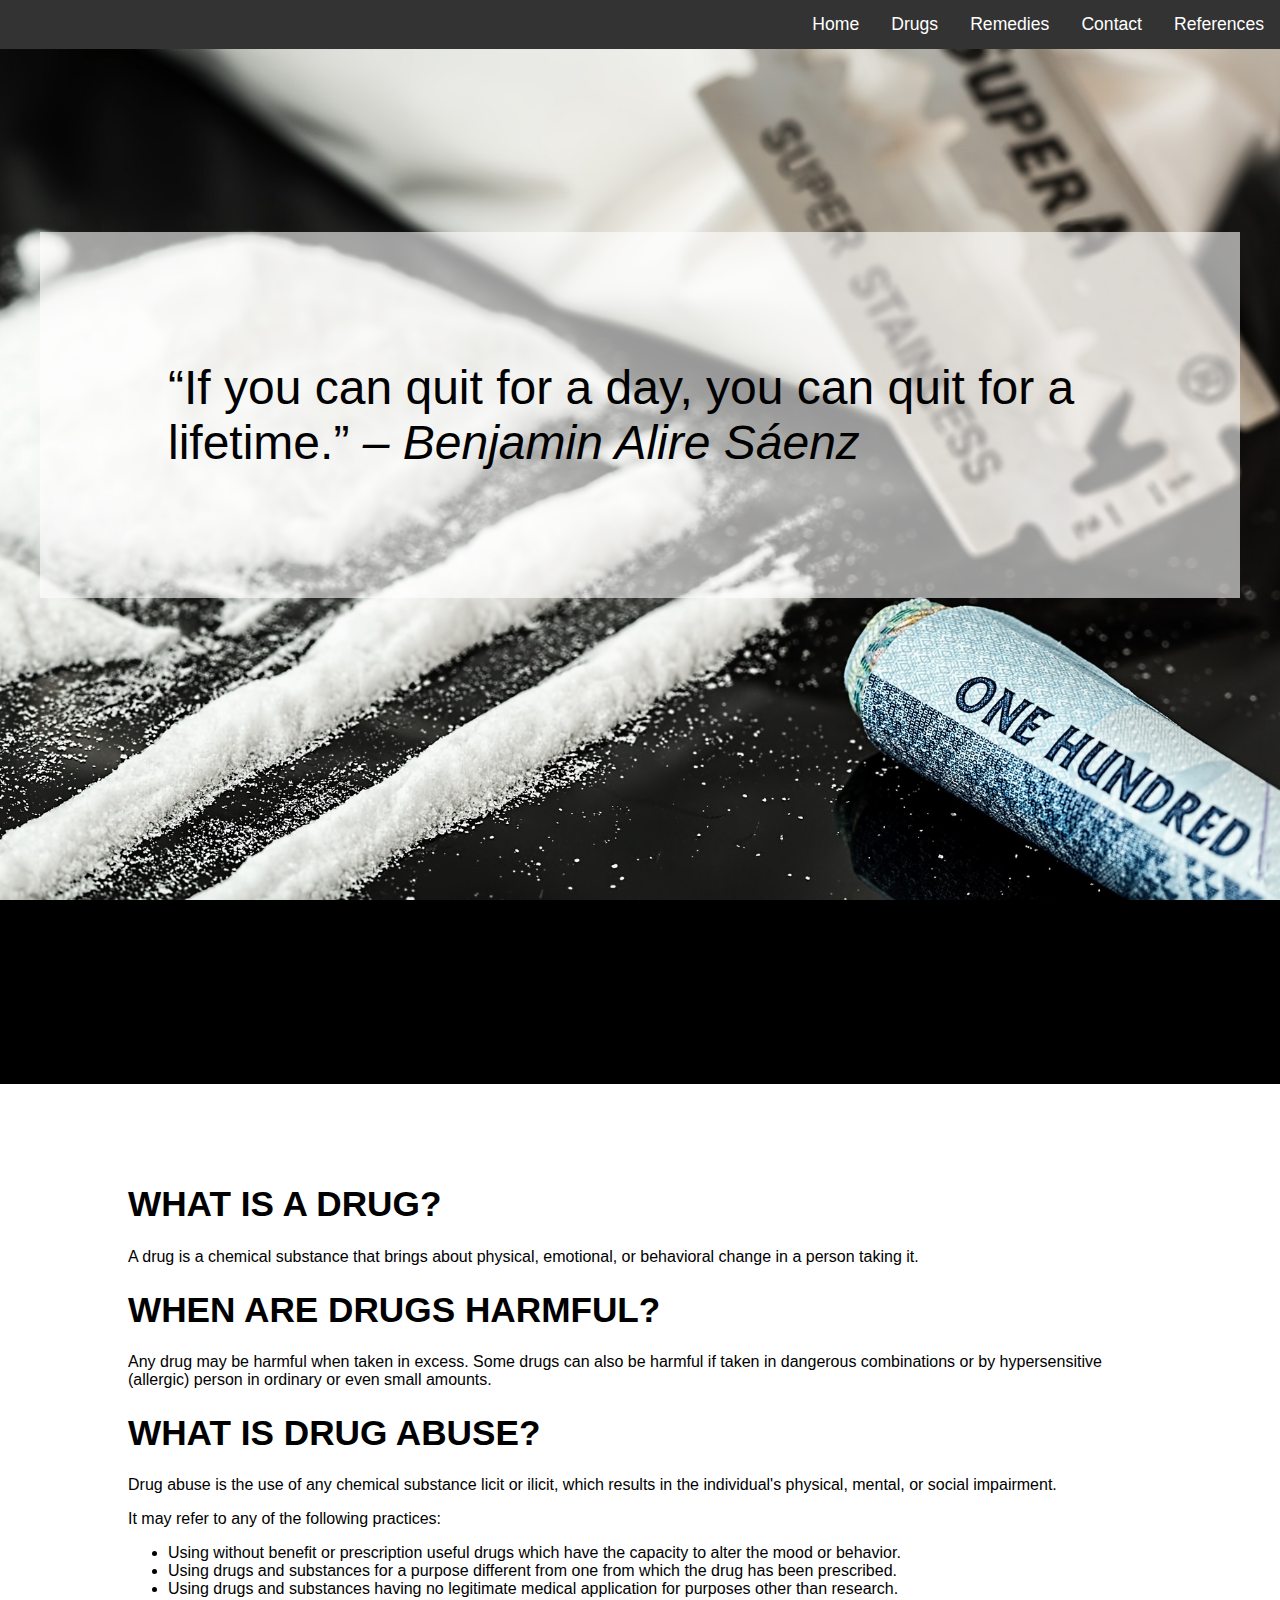
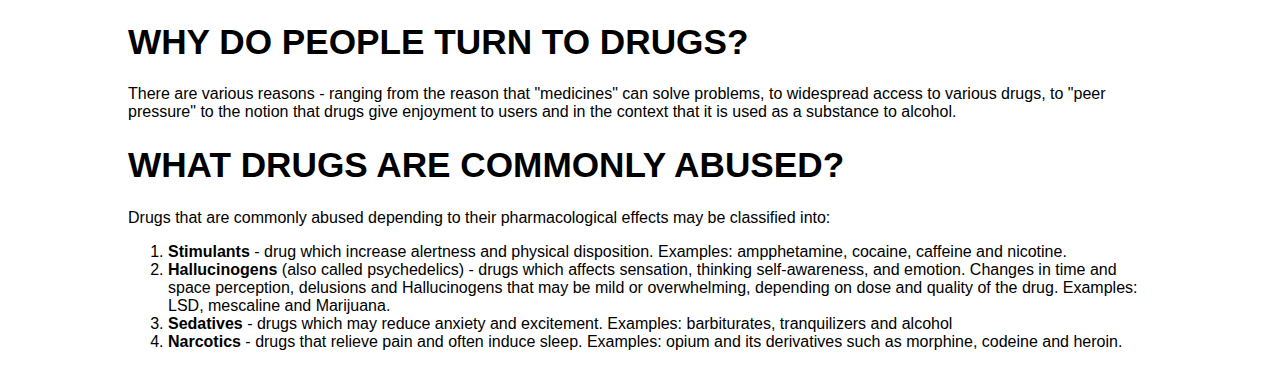
==== index.html @ 0ef7ac25 "Add initial empty files, Initial navigation, home contents" ====
<!DOCTYPE html>

<head>
    <title>Home</title>
    <link rel="stylesheet" href="styles/dwarf.css">
    <link rel="stylesheet" href="styles/general.css">
</head>

<body>
    <nav>
        <ul class="nav nav-right">
            <li><a href="references.html">References</a></li>
            <li><a href="contact.html">Contact</a></li>
            <li><a href="remedies.html">Remedies</a></li>
            <li class="dropdown">
                <a href="#" class="dropbtn">Drugs</a>
                <div class="dropdown-content">
                    <a href="drugs/tobacco.html">Tobacco</a>
                    <a href="drugs/alcohol.html">Alcohol</a>
                    <a href="drugs/heroin.html">Heroin</a>
                    <a href="drugs/marijuana.html">Marijuana</a>
                    <a href="drugs/methamphetamine.html">Methamphetamine</a>                    
                </div>
            </li>
            <li><a href="index.html">Home</a></li>
        </ul>
    </nav>
    <div class="">
        <div id="jumbotron">
            <blockquote>
                “If you can quit for a day, you can quit for a lifetime.”
                <cite>– Benjamin Alire Sáenz</cite>
            </blockquote>
        </div>
    </div>
    <div class="container">
        <div class="row">
        <h1>WHAT IS A DRUG?</h1>
        <p>A drug is a chemical substance that brings about physical, emotional, or
             behavioral change in a person taking it.</p>
        <h1>WHEN ARE DRUGS HARMFUL?</h1>
        <p>Any drug may be harmful when taken in excess. Some drugs can also be harmful if taken 
            in dangerous combinations or by hypersensitive (allergic) person in ordinary or even small amounts.
        </p>
        <h1>WHAT IS DRUG ABUSE?</h1>
        <p>Drug abuse is the use of any chemical substance licit or ilicit, which results in the individual's 
            physical, mental, or social impairment.
        </p>
        <p>It may refer to any of the following practices: </p>
        <ul>
            <li>Using without benefit or prescription useful drugs which have the capacity to alter the mood
                 or behavior.
            </li>
            <li>Using drugs and substances for a purpose different from one from which the drug has been 
                prescribed.
            </li>
            <li>Using drugs and substances having no legitimate medical application for purposes other than 
                research.
            </li>
        </ul>
        <h1>WHY DO PEOPLE TURN TO DRUGS?</h1>
        <p>There are various reasons - ranging from the reason that "medicines" can solve problems, to 
            widespread access to various drugs, to "peer pressure" to the notion that drugs give enjoyment to users 
            and in the context that it is used as a substance to alcohol.
        </p>
        <h1>WHAT DRUGS ARE COMMONLY ABUSED?</h1>
        <p>Drugs that are commonly abused depending to their pharmacological effects may be classified into:</p>
        <ol>
            <li><strong>Stimulants</strong> - drug which increase alertness and physical disposition. Examples: 
            ampphetamine, cocaine, caffeine and nicotine.</li>
            <li><strong>Hallucinogens </strong> (also called psychedelics) - drugs which affects sensation, 
            thinking self-awareness, and emotion. Changes in time and space perception, delusions and Hallucinogens
             that may be mild or overwhelming, depending on dose and quality of the drug. Examples: LSD, mescaline
             and Marijuana.</li>
             <li><strong>Sedatives</strong> - drugs which may reduce anxiety and excitement. Examples: barbiturates, 
             tranquilizers and alcohol</li>
             <li><strong>Narcotics</strong> - drugs that relieve pain and often induce sleep. Examples: opium and 
             its derivatives such as morphine, codeine and heroin.</li>
        </ol>
    </div>
    </div>
    <footer></footer>
</body>
---- styles/dwarf.css ----
/********************************************/
    /************** NORMALIZE *******************/
    /********************************************/
    
    body {
        margin: 0;
    }
    /********************************************/
    /******************* Grid *******************/
    /********************************************/
    
    .container {
        margin: 0 auto;
        width: 80%;
        max-width: 1200px;
        margin-top: 6%;
    }
    /* Prevent columns outside */
    
    .row:before,
    .row:after {
        content: "";
        display: table;
        clear: both;
    }
    /* Columns */
    /* Column Gutters */
    /*-- setting border box on all elements inside the grid --*/
    
    .container * {
        box-sizing: border-box;
    }
    
    [class*='col-'] {
        float: left;
        min-height: 1px;
        width: 16.66%;
        padding: 10px;
    }
    
    .col-1 {
        width: 16.66%;
    }
    
    .col-2 {
        width: 33.33%;
    }
    
    .col-3 {
        width: 50%;
    }
    
    .col-4 {
        width: 66.66%;
    }
    
    .col-5 {
        width: 83.33%;
    }
    
    .col-6 {
        width: 100%;
    }
    
    .center-block {
        margin: 0 auto;
    }
    /********************************************/
    /************* Typography *******************/
    /********************************************/
    
    .page-header {
        font-size: 2em;
        border-bottom: solid 1px black;
        padding-bottom: 0.5em;
    }
    
    .text-center {
        text-align: center;
    }
    
    .text-left {
        text-align: left;
    }
    
    .text-right {
        text-align: right;
    }
    
    body {
        font-size: 16px;
        font-family: Arial, Helvetica, sans-serif;
    }
    
    h1 {
        font-size: 2.2em;
    }
    
    h2 {
        font-size: 1.8em;
    }
    
    h3 {
        font-size: 1.6em;
    }
    
    h4 {
        font-size: 1.4em;
    }
    
    h5 {
        font-size: 1.3em;
    }
    
    h6 {
        font-size: 1.1em;
    }
    
    a {
        transition: color .4s;
        color: #265C83;
    }
    
    a:link,
    a:visited {
        color: #265C83;
    }
    
    a:hover {
        color: #7FDBFF;
    }
    
    a:active {
        transition: color .3s;
        color: #007BE6;
    }
    /********************************************/
    /***************** IMAGES *******************/
    /********************************************/
    
    .img-circle {
        border-radius: 50%;
    }
    
    .img-rounded {
        border-radius: 3%;
    }
    
    .img-responsive {
        width: 100%;
        height: auto;
    }
    /********************************************/
    /************* NAVIGATION *******************/
    /********************************************/
    
    nav ul.nav {
        list-style-type: none;
        margin: 0;
        padding: 0;
        overflow: hidden;
        background-color: #333;
    }
    
    .nav li {
        font-size: 1.1em;
        float: left;
    }
    
    .nav.nav-right li {
        float: right;
    }
    
    .nav li a {
        display: block;
        color: white;
        text-align: center;
        padding: 14px 16px;
        text-decoration: none;
    }
    
    .nav li a:hover {
        background-color: #111;
    }
    
    nav ul.nav-fixed {
        position: fixed;
        top: 0;
        width: 100%;
    }
    
    nav .brand {
        letter-spacing: 0.1em;
        text-transform: uppercase;
        font-size: 1.3em;
        margin-left: 8%;
        position: absolute;
        left: 0;
    }
    /********************************************/
    /************* TABLES ***********************/
    /********************************************/
    
    * table {
        overflow-x: auto;
    }
    
    table {
        text-align: left;
        width: 100%;
    }
    
    td,
    th {
        padding: 10px;
        border-bottom: 1px solid #ddd;
    }
    
    table th {
        font-size: 1.7em;
    }
    
    table tr {
        margin: 0 10%;
    }
    /* ICONS */
    
    .icon {
        display: inline;
        color: white;
        text-decoration: none;
        padding-left: 20px;
        margin-right: 2%;
    }
    
    .icon:before {
        content: '';
        position: absolute;
        width: 20px;
        height: 20px;
        margin-left: -20px;
    }
    
    .icon-calendar:before {
        background: url('../images/icons/calendar.png');
        background-size: cover;
    }
    
    .icon-work:before {
        background: url('../images/icons/work.png');
        background-size: cover;
    }
    
    .icon-home:before {
        background: url('../images/icons/home.png');
        background-size: cover;
    }
    
    .icon-mail:before {
        background: url('../images/icons/mail.png');
        background-size: cover;
    }
    
    .icon-contact:before {
        background: url('../images/icons/contact.png');
        height: 27px;
        background-size: cover;
    }
    
    .icon-education:before {
        background: url('../images/icons/education.png');
        background-size: cover;
    }
    
    .icon-skills:before {
        background: url('../images/icons/skills.png');
        background-size: cover;
    }
    /* Medium size icons */
    
    .icon-md {
        margin-right: 6%;
        margin-left: 10px;
    }
    
    .icon-md:before {
        height: 50px;
        width: 50px;
    }
    /* Media Queries */
    
    @media only screen and (max-width: 768px) {
        * {
            font-size: 0.97em;
        }
        .img-responsive {
            width: 40%;
        }
        .container {
            width: 90%;
        }
        [class*='col-'] {
            width: 100%;
        }
        .icon,
        .icon-md {
            display: inline;
            color: white;
            text-decoration: none;
            padding-left: 20px;
            margin-right: 2%;
        }
        .icon:before,
        .icon-md:before {
            content: '';
            position: absolute;
            width: 20px;
            height: 20px;
            margin-left: -20px;
            margin-right: 7%;
        }
        .icon-md:before {
            width: 25px;
            height: 25px;
        }
    }
    
    @media only screen and (max-width: 1000px) {
        .hide-small {
            display: none;
        }
    }
---- styles/general.css ----
/* Jumbotron */

#jumbotron {
    padding-top: 15vh;
    background: black url('../images/cover.jpg') no-repeat fixed center;
    background-size: cover;
    height: 100vh;
    width: 100vw;
    color: black;
    font-size: 3em;
}

#jumbotron blockquote {
    background: rgba(255, 255, 255, 0.6);
    padding: 10%;
}


/* MENU */


/* DROPDOWN */

nav ul {
    list-style-type: none;
    margin: 0;
    padding: 0;
    overflow: hidden;
    background-color: #333;
}

nav li {
    float: left;
}

nav li a,
.dropbtn {
    display: inline-block;
    color: white;
    text-align: center;
    padding: 14px 16px;
    text-decoration: none;
}

nav li a:hover,
.dropdown:hover .dropbtn {
    background-color: #111;
}

nav li.dropdown {
    display: inline-block;
}

nav .dropdown-content {
    display: none;
    position: absolute;
    background-color: #f9f9f9;
    min-width: 160px;
    box-shadow: 0px 8px 16px 0px rgba(0, 0, 0, 0.2);
    z-index: 1;
}

nav .dropdown-content a {
    color: black;
    padding: 12px 16px;
    text-decoration: none;
    display: block;
    text-align: left;
}

nav .dropdown-content a:hover {
    background-color: #f1f1f1
}

nav .dropdown:hover .dropdown-content {
    display: block;
}
/* END DROPDOWN */

/* END MENU*/
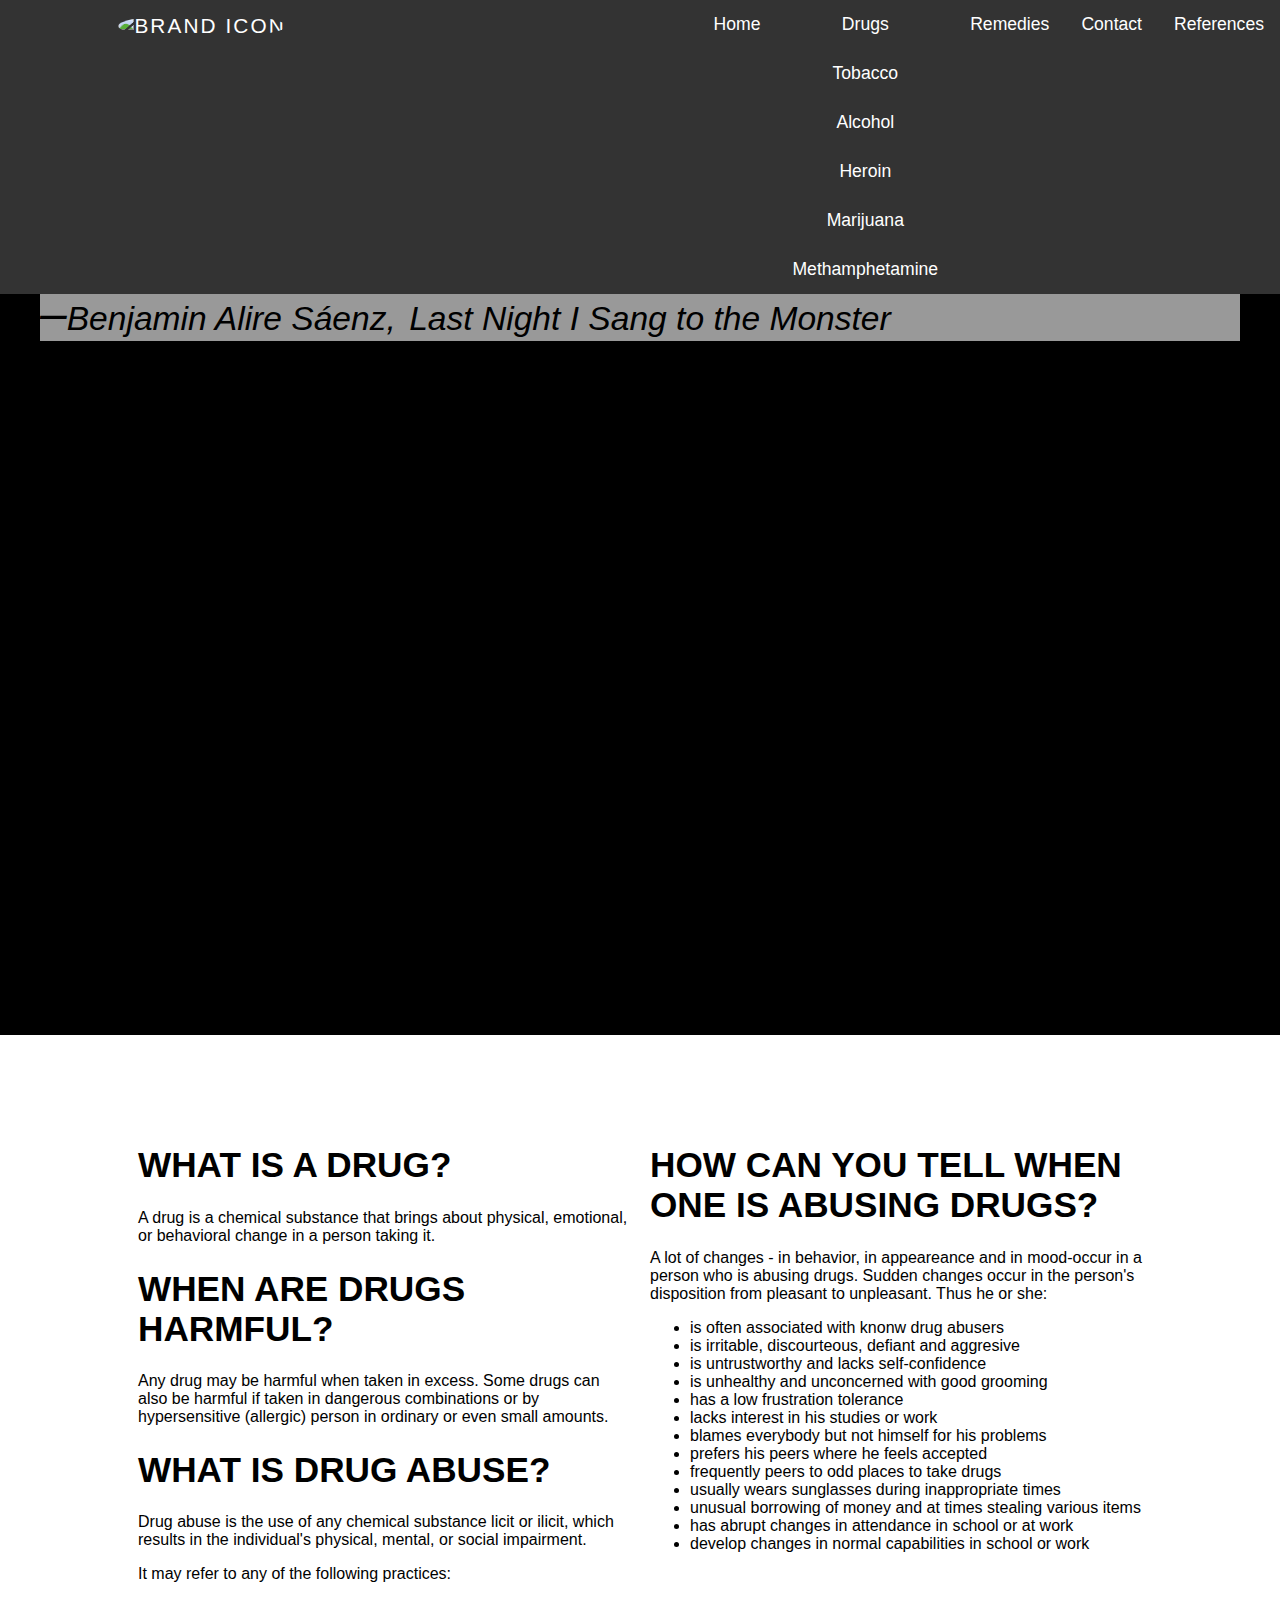
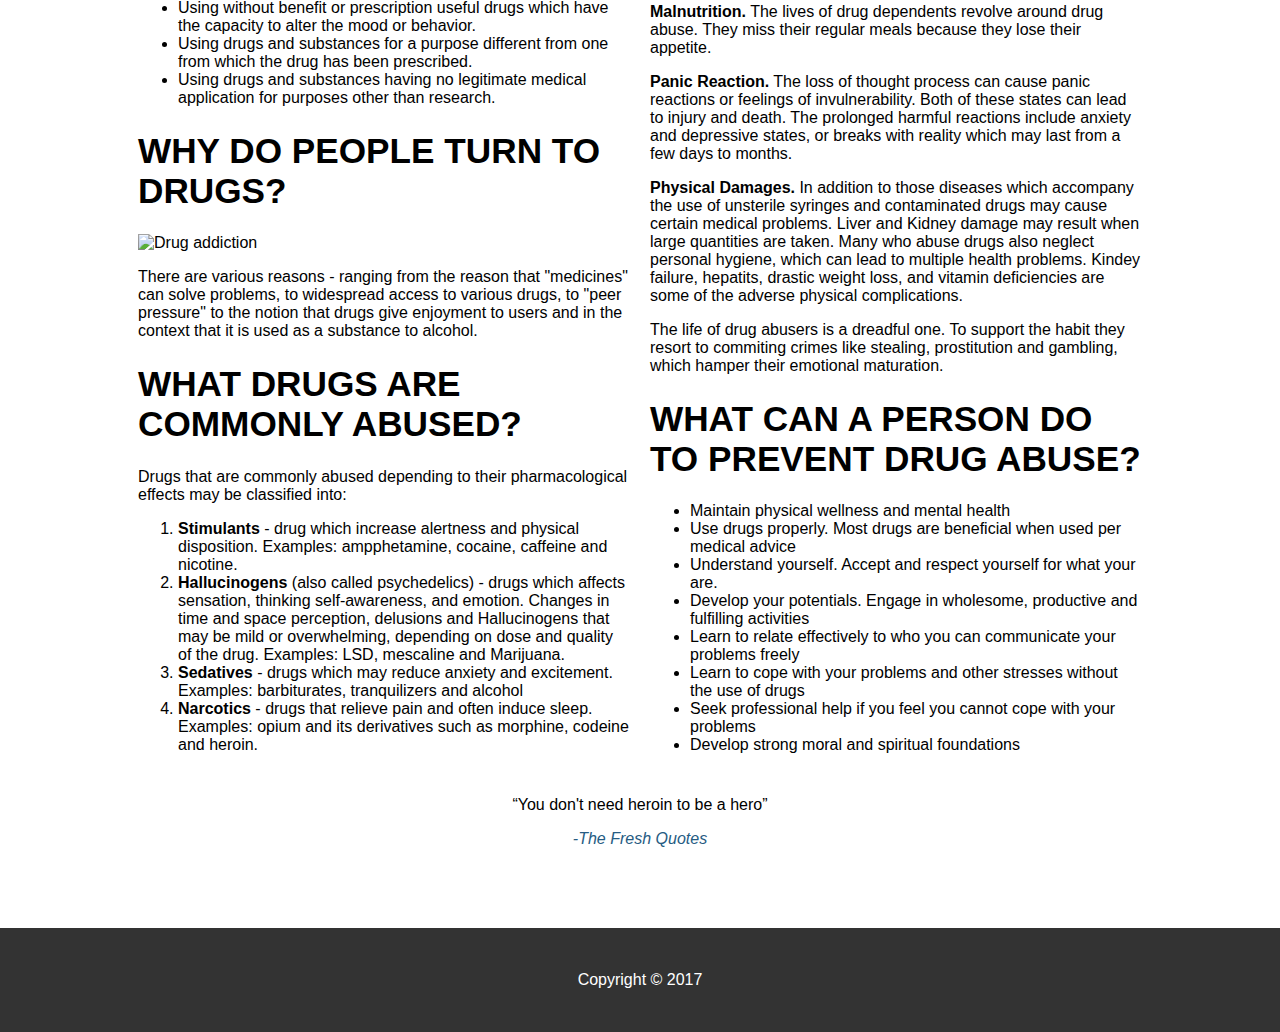
==== commit b6eff227: "Added drugs.html" ====
--- a/index.html
+++ b/index.html
@@ -1,83 +1,150 @@
 <!DOCTYPE html>
+<html lang="en">
 
 <head>
     <title>Home</title>
     <link rel="stylesheet" href="styles/dwarf.css">
     <link rel="stylesheet" href="styles/general.css">
+    <link rel="stylesheet" href="styles/navigation.css">
 </head>
 
 <body>
     <nav>
-        <ul class="nav nav-right">
+        <ul class="nav nav-right nav-fixed">
             <li><a href="references.html">References</a></li>
             <li><a href="contact.html">Contact</a></li>
             <li><a href="remedies.html">Remedies</a></li>
             <li class="dropdown">
-                <a href="#" class="dropbtn">Drugs</a>
+                <a href="drugs.html" class="dropbtn">Drugs</a>
                 <div class="dropdown-content">
                     <a href="drugs/tobacco.html">Tobacco</a>
                     <a href="drugs/alcohol.html">Alcohol</a>
                     <a href="drugs/heroin.html">Heroin</a>
                     <a href="drugs/marijuana.html">Marijuana</a>
-                    <a href="drugs/methamphetamine.html">Methamphetamine</a>                    
+                    <a href="drugs/methamphetamine.html">Methamphetamine</a>
                 </div>
             </li>
-            <li><a href="index.html">Home</a></li>
+            <li class="home"><a href="index.html">Home</a></li>
+            <li class="brand">
+                <a href="index.html"><img class="img-responsive img-circle" src="styles/images/no-to-drugs.png" alt="Brand icon"></a>
+            </li>
         </ul>
     </nav>
-    <div class="">
-        <div id="jumbotron">
-            <blockquote>
-                “If you can quit for a day, you can quit for a lifetime.”
-                <cite>– Benjamin Alire Sáenz</cite>
-            </blockquote>
-        </div>
+    <div id="banner">
+        <blockquote>
+            <p>&ldquo;If you can quit for a day, you can quit for a lifetime.&rdquo;</p>
+            <cite> –<a target="blank" href="http://www.goodreads.com/author/show/4841310.Benjamin_Alire_S_enz">Benjamin Alire Sáenz,</a> 
+            <a target="blank" href="http://www.goodreads.com/work/quotes/6602788-last-night-i-sang-to-the-monster">
+            Last Night I Sang to the Monster
+        </a>
+        </cite>
+        </blockquote>
     </div>
     <div class="container">
         <div class="row">
-        <h1>WHAT IS A DRUG?</h1>
-        <p>A drug is a chemical substance that brings about physical, emotional, or
-             behavioral change in a person taking it.</p>
-        <h1>WHEN ARE DRUGS HARMFUL?</h1>
-        <p>Any drug may be harmful when taken in excess. Some drugs can also be harmful if taken 
-            in dangerous combinations or by hypersensitive (allergic) person in ordinary or even small amounts.
-        </p>
-        <h1>WHAT IS DRUG ABUSE?</h1>
-        <p>Drug abuse is the use of any chemical substance licit or ilicit, which results in the individual's 
-            physical, mental, or social impairment.
-        </p>
-        <p>It may refer to any of the following practices: </p>
-        <ul>
-            <li>Using without benefit or prescription useful drugs which have the capacity to alter the mood
-                 or behavior.
-            </li>
-            <li>Using drugs and substances for a purpose different from one from which the drug has been 
-                prescribed.
-            </li>
-            <li>Using drugs and substances having no legitimate medical application for purposes other than 
-                research.
-            </li>
-        </ul>
-        <h1>WHY DO PEOPLE TURN TO DRUGS?</h1>
-        <p>There are various reasons - ranging from the reason that "medicines" can solve problems, to 
-            widespread access to various drugs, to "peer pressure" to the notion that drugs give enjoyment to users 
-            and in the context that it is used as a substance to alcohol.
-        </p>
-        <h1>WHAT DRUGS ARE COMMONLY ABUSED?</h1>
-        <p>Drugs that are commonly abused depending to their pharmacological effects may be classified into:</p>
-        <ol>
-            <li><strong>Stimulants</strong> - drug which increase alertness and physical disposition. Examples: 
-            ampphetamine, cocaine, caffeine and nicotine.</li>
-            <li><strong>Hallucinogens </strong> (also called psychedelics) - drugs which affects sensation, 
-            thinking self-awareness, and emotion. Changes in time and space perception, delusions and Hallucinogens
-             that may be mild or overwhelming, depending on dose and quality of the drug. Examples: LSD, mescaline
-             and Marijuana.</li>
-             <li><strong>Sedatives</strong> - drugs which may reduce anxiety and excitement. Examples: barbiturates, 
-             tranquilizers and alcohol</li>
-             <li><strong>Narcotics</strong> - drugs that relieve pain and often induce sleep. Examples: opium and 
-             its derivatives such as morphine, codeine and heroin.</li>
-        </ol>
+            <div class="col-3">
+                <h1>WHAT IS A DRUG?</h1>
+                <p>A drug is a chemical substance that brings about physical, emotional, or behavioral change in a person taking
+                    it.
+                </p>
+                <h1>WHEN ARE DRUGS HARMFUL?</h1>
+                <p>Any drug may be harmful when taken in excess. Some drugs can also be harmful if taken in dangerous combinations
+                    or by hypersensitive (allergic) person in ordinary or even small amounts.
+                </p>
+                <h1>WHAT IS DRUG ABUSE?</h1>
+                <p>Drug abuse is the use of any chemical substance licit or ilicit, which results in the individual's physical,
+                    mental, or social impairment.
+                </p>
+                <p>It may refer to any of the following practices: </p>
+                <ul>
+                    <li>Using without benefit or prescription useful drugs which have the capacity to alter the mood or behavior.
+                    </li>
+                    <li>Using drugs and substances for a purpose different from one from which the drug has been prescribed.
+                    </li>
+                    <li>Using drugs and substances having no legitimate medical application for purposes other than research.
+                    </li>
+                </ul>
+                <h1>WHY DO PEOPLE TURN TO DRUGS?</h1>
+                <img class="img-responsive" src="styles/images/drug-addiction.jpg" alt="Drug addiction">
+                <p>There are various reasons - ranging from the reason that "medicines" can solve problems, to widespread access
+                    to various drugs, to "peer pressure" to the notion that drugs give enjoyment to users and in the context
+                    that it is used as a substance to alcohol.
+                </p>
+                <h1>WHAT DRUGS ARE COMMONLY ABUSED?</h1>
+                <p>Drugs that are commonly abused depending to their pharmacological effects may be classified into:</p>
+                <ol>
+                    <li><strong>Stimulants</strong> - drug which increase alertness and physical disposition. Examples: ampphetamine,
+                        cocaine, caffeine and nicotine.</li>
+                    <li><strong>Hallucinogens </strong> (also called psychedelics) - drugs which affects sensation, thinking
+                        self-awareness, and emotion. Changes in time and space perception, delusions and Hallucinogens that
+                        may be mild or overwhelming, depending on dose and quality of the drug. Examples: LSD, mescaline
+                        and Marijuana.</li>
+                    <li><strong>Sedatives</strong> - drugs which may reduce anxiety and excitement. Examples: barbiturates, tranquilizers
+                        and alcohol</li>
+                    <li><strong>Narcotics</strong> - drugs that relieve pain and often induce sleep. Examples: opium and its
+                        derivatives such as morphine, codeine and heroin.</li>
+                </ol>
+            </div>
+            <div class="col-3">
+                <h1>HOW CAN YOU TELL WHEN ONE IS ABUSING DRUGS?</h1>
+                <p>A lot of changes - in behavior, in appeareance and in mood-occur in a person who is abusing drugs. Sudden
+                    changes occur in the person's disposition from pleasant to unpleasant. Thus he or she:
+                </p>
+                <ul>
+                    <li>is often associated with knonw drug abusers</li>
+                    <li>is irritable, discourteous, defiant and aggresive</li>
+                    <li>is untrustworthy and lacks self-confidence</li>
+                    <li>is unhealthy and unconcerned with good grooming</li>
+                    <li>has a low frustration tolerance</li>
+                    <li>lacks interest in his studies or work</li>
+                    <li>blames everybody but not himself for his problems</li>
+                    <li>prefers his peers where he feels accepted</li>
+                    <li>frequently peers to odd places to take drugs</li>
+                    <li>usually wears sunglasses during inappropriate times</li>
+                    <li>unusual borrowing of money and at times stealing various items</li>
+                    <li>has abrupt changes in attendance in school or at work</li>
+                    <li>develop changes in normal capabilities in school or work</li>
+                </ul>
+                <img class="img-responsive" src="styles/images/say-no.png" alt="">
+                <p><strong>Malnutrition.</strong> The lives of drug dependents revolve around drug abuse. They miss their regular
+                    meals because they lose their appetite.</p>
+                <p><strong>Panic Reaction.</strong> The loss of thought process can cause panic reactions or feelings of invulnerability.
+                    Both of these states can lead to injury and death. The prolonged harmful reactions include anxiety and
+                    depressive states, or breaks with reality which may last from a few days to months.</p>
+                <p><strong>Physical Damages.</strong> In addition to those diseases which accompany the use of unsterile syringes
+                    and contaminated drugs may cause certain medical problems. Liver and Kidney damage may result when large
+                    quantities are taken. Many who abuse drugs also neglect personal hygiene, which can lead to multiple
+                    health problems. Kindey failure, hepatits, drastic weight loss, and vitamin deficiencies are some of
+                    the adverse physical complications. </p>
+                <p>The life of drug abusers is a dreadful one. To support the habit they resort to commiting crimes like stealing,
+                    prostitution and gambling, which hamper their emotional maturation.
+                </p>
+                <h1>WHAT CAN A PERSON DO TO PREVENT DRUG ABUSE? </h1>
+                <ul>
+                    <li>Maintain physical wellness and mental health</li>
+                    <li>Use drugs properly. Most drugs are beneficial when used per medical advice</li>
+                    <li>Understand yourself. Accept and respect yourself for what your are.</li>
+                    <li>Develop your potentials. Engage in wholesome, productive and fulfilling activities</li>
+                    <li>Learn to relate effectively to who you can communicate your problems freely</li>
+                    <li>Learn to cope with your problems and other stresses without the use of drugs</li>
+                    <li>Seek professional help if you feel you cannot cope with your problems</li>
+                    <li>Develop strong moral and spiritual foundations</li>
+                </ul>
+            </div>
+        </div>
+        <div class="row">
+            <blockquote class="text-center" 
+            cite="http://www.thefreshquotes.com/drugs-quotes-and-slogans/you-dont-need-heroin-to-be-a-hero/">
+                <p>&ldquo;You don't need heroin to be a hero&rdquo;</p>
+                <cite> <a target="blank" href="http://www.thefreshquotes.com/drugs-quotes-and-slogans/you-dont-need-heroin-to-be-a-hero/">
+                -The Fresh Quotes
+                </a></cite></blockquote>
+            <blockquote>
+        </div>
     </div>
-    </div>
-    <footer></footer>
-</body>+    <footer class="footer text-center">
+        <p>Copyright &copy; 2017</p>
+    </footer>
+</body>
+
+</html>--- a/styles/general.css
+++ b/styles/general.css
@@ -1,80 +1,251 @@
-/* Jumbotron */
-
-#jumbotron {
-    padding-top: 15vh;
-    background: black url('../images/cover.jpg') no-repeat fixed center;
+/*************** This file will contain all custom styles for site ***************************/
+
+/* Commons */
+cite a{
+    text-decoration: none;
+}
+/*************** Common to all files ***************************/
+
+
+/* FOOTER */
+
+footer {
+    width: 100%;
+    background: #333;
+    margin-top: 5%;
+    padding-top: 5%;
+    padding: 3vh 0;
+    color: white;
+}
+
+
+/*************** index.html ***************************/
+
+
+/* Banner */
+
+#banner {
+    border: none;
+    padding-top: 15vh;
+    background: black url('images/cover.jpg') no-repeat fixed center;
     background-size: cover;
     height: 100vh;
     width: 100vw;
     color: black;
     font-size: 3em;
 }
-
-#jumbotron blockquote {
+#banner cite a{
+    color: black;
+    /*text-decoration: none;*/
+    font-size: 0.7em;
+}
+#banner blockquote {
     background: rgba(255, 255, 255, 0.6);
-    padding: 10%;
-}
-
-
-/* MENU */
-
-
-/* DROPDOWN */
-
-nav ul {
-    list-style-type: none;
-    margin: 0;
-    padding: 0;
-    overflow: hidden;
-    background-color: #333;
-}
-
-nav li {
-    float: left;
-}
-
-nav li a,
-.dropbtn {
-    display: inline-block;
+    border: none;
+}
+
+/*********** drugs.html ******************/
+
+.tobacco-banner{
+    border: none;
+    padding-top: 15vh;
+    background: black url('images/tobacco.jpg') no-repeat fixed center;
+    background-size: cover;
+    height: 50vh;
+    width: 50vw;
+    color: black;
+    font-size: 3em;
+	position: static;
+}
+.tobacco-banner blockquote{
+	 background: rgba(255, 255, 255, 0.6);
+    border: none;
+}
+.alcohol-banner{
+    border: none;
+    padding-top: 15vh;
+    background: black url('images/alcohol-cover.jpeg') no-repeat fixed center;
+    background-size: cover;
+    height: 50vh;
+    width: 50vw;
+    color: black;
+    font-size: 3em;
+	position: static;
+}
+
+.alcohol-banner blockquote{
+	 background: rgba(255, 255, 255, 0.6);
+    border: none;
+}
+.heroin-banner{
+    border: none;
+    padding-top: 15vh;
+    background: black url('images/heroin-powder.jpg') no-repeat fixed center;
+    background-size: cover;
+    height: 50vh;
+    width: 50vw;
+    color: black;
+    font-size: 3em;
+	position: static;
+}
+
+.heroin-banner blockquote{
+	 background: rgba(255, 255, 255, 0.6);
+    border: none;
+}
+.marijuana-banner{
+    border: none;
+    padding-top: 15vh;
+    background: black url('images/marijuana.png') no-repeat fixed center;
+    background-size: cover;
+    height: 50vh;
+    width: 50vw;
+    color: black;
+    font-size: 3em;
+	position: static
+}
+
+.marijuana-banner blockquote{
+	 background: rgba(255, 255, 255, 0.6);
+    border: none;
+}
+.methamphetamine-banner{
+    border: none;
+    padding-top: 10vh;
+    background: black url('images/meth.jpg') no-repeat fixed center;
+    background-size: cover;
+    height: 80vh;
+    width: 100vw;
+    color: black;
+    font-size: 3em;
+	position: static:
+}
+
+.methamphetamine-banner blockquote{
+	 background: rgba(255, 255, 255, 0.6);
+    border: none;
+}
+
+
+/*************marijuana.html**************/
+
+/*Float image*/
+
+.background-floated {
+	float: left;
+	width: 20%;
+	text-align: center;
+}
+
+.risks-floated {
+	float: right;
+	width: 20%;
+	text-align: center;
+}
+
+/***Banner***/
+
+.marijuana-background{
+	padding-top: 15vh;
+    background: black url(images/marijuana.png) no-repeat fixed center;
+    background-size: cover;
+    height: 90vh;
+    width: 100vw;
     color: white;
-    text-align: center;
-    padding: 14px 16px;
-    text-decoration: none;
-}
-
-nav li a:hover,
-.dropdown:hover .dropbtn {
-    background-color: #111;
-}
-
-nav li.dropdown {
-    display: inline-block;
-}
-
-nav .dropdown-content {
-    display: none;
-    position: absolute;
-    background-color: #f9f9f9;
-    min-width: 160px;
-    box-shadow: 0px 8px 16px 0px rgba(0, 0, 0, 0.2);
-    z-index: 1;
-}
-
-nav .dropdown-content a {
-    color: black;
-    padding: 12px 16px;
-    text-decoration: none;
-    display: block;
-    text-align: left;
-}
-
-nav .dropdown-content a:hover {
-    background-color: #f1f1f1
-}
-
-nav .dropdown:hover .dropdown-content {
-    display: block;
-}
-/* END DROPDOWN */
-
-/* END MENU*/+    font-size: 5em;
+	text-align: center;
+}
+
+/**************alcohol.html******************/
+
+/**Banner**/
+
+.alcohol-background{
+	padding-top: 15vh;
+    background: black url(images/alcohol-cover.jpeg) no-repeat fixed center;
+    background-size: cover;
+    height: 90vh;
+    width: 100vw;
+    color: black;
+    font-size: 5em;
+	text-align: center;
+}
+
+/**************methamphetamine.html******************/
+
+/**Banner**/
+
+.methamphetamine-background{
+	padding-top: 15vh;
+    background: black url(images/meth.jpg) no-repeat fixed center;
+	background-size: cover;
+    height: 90vh;
+    width: 100vw;
+    color: black;
+    font-size: 5em;
+	text-align: center;
+}
+
+/************** tobacco.html *****************/
+
+.tobacco-background{
+	padding-top: 15vh;
+    background: black url(images/tobacco.jpg) no-repeat fixed center;
+    background-size: cover;
+    height: 90vh;
+    width: 100vw;
+    color: black;
+    font-size: 5em;
+	text-align: center
+}
+
+.tobacco-background blockquote{
+	background: rgba(255, 255, 255, 0.6);
+    border: none;
+}
+
+.background{
+	text-align: justify;
+}
+
+.risks{
+	float: right;
+	width: 20%;
+	text-align: justify;
+}
+
+.reasons{
+	float: right;
+	width: 20%;
+	text-align: center;
+}
+.trivias{
+	padding-top: 10vh;
+	padding-bottom: 10vh;
+	padding-left: 5vh;
+	padding-right: 5vh;
+    background: black url(images/trivias.jpeg) no-repeat fixed center;
+    background-size: cover;
+    color: black;
+	font-size: 1.5em;
+	text-align: justify;
+}
+.trivias blockquote{
+	background: rgba(255, 255, 255, 0.6);
+    border: none;
+}
+
+/**************heroin.html******************/
+
+/**Banner**/
+
+.heroin-background{
+	padding-top: 15vh;
+    background: black url(images/heroin-powder.jpg) no-repeat fixed center;
+    background-size: cover;
+    height: 90vh;
+    width: 100vw;
+    color: black;
+    font-size: 5em;
+	text-align: center;
+}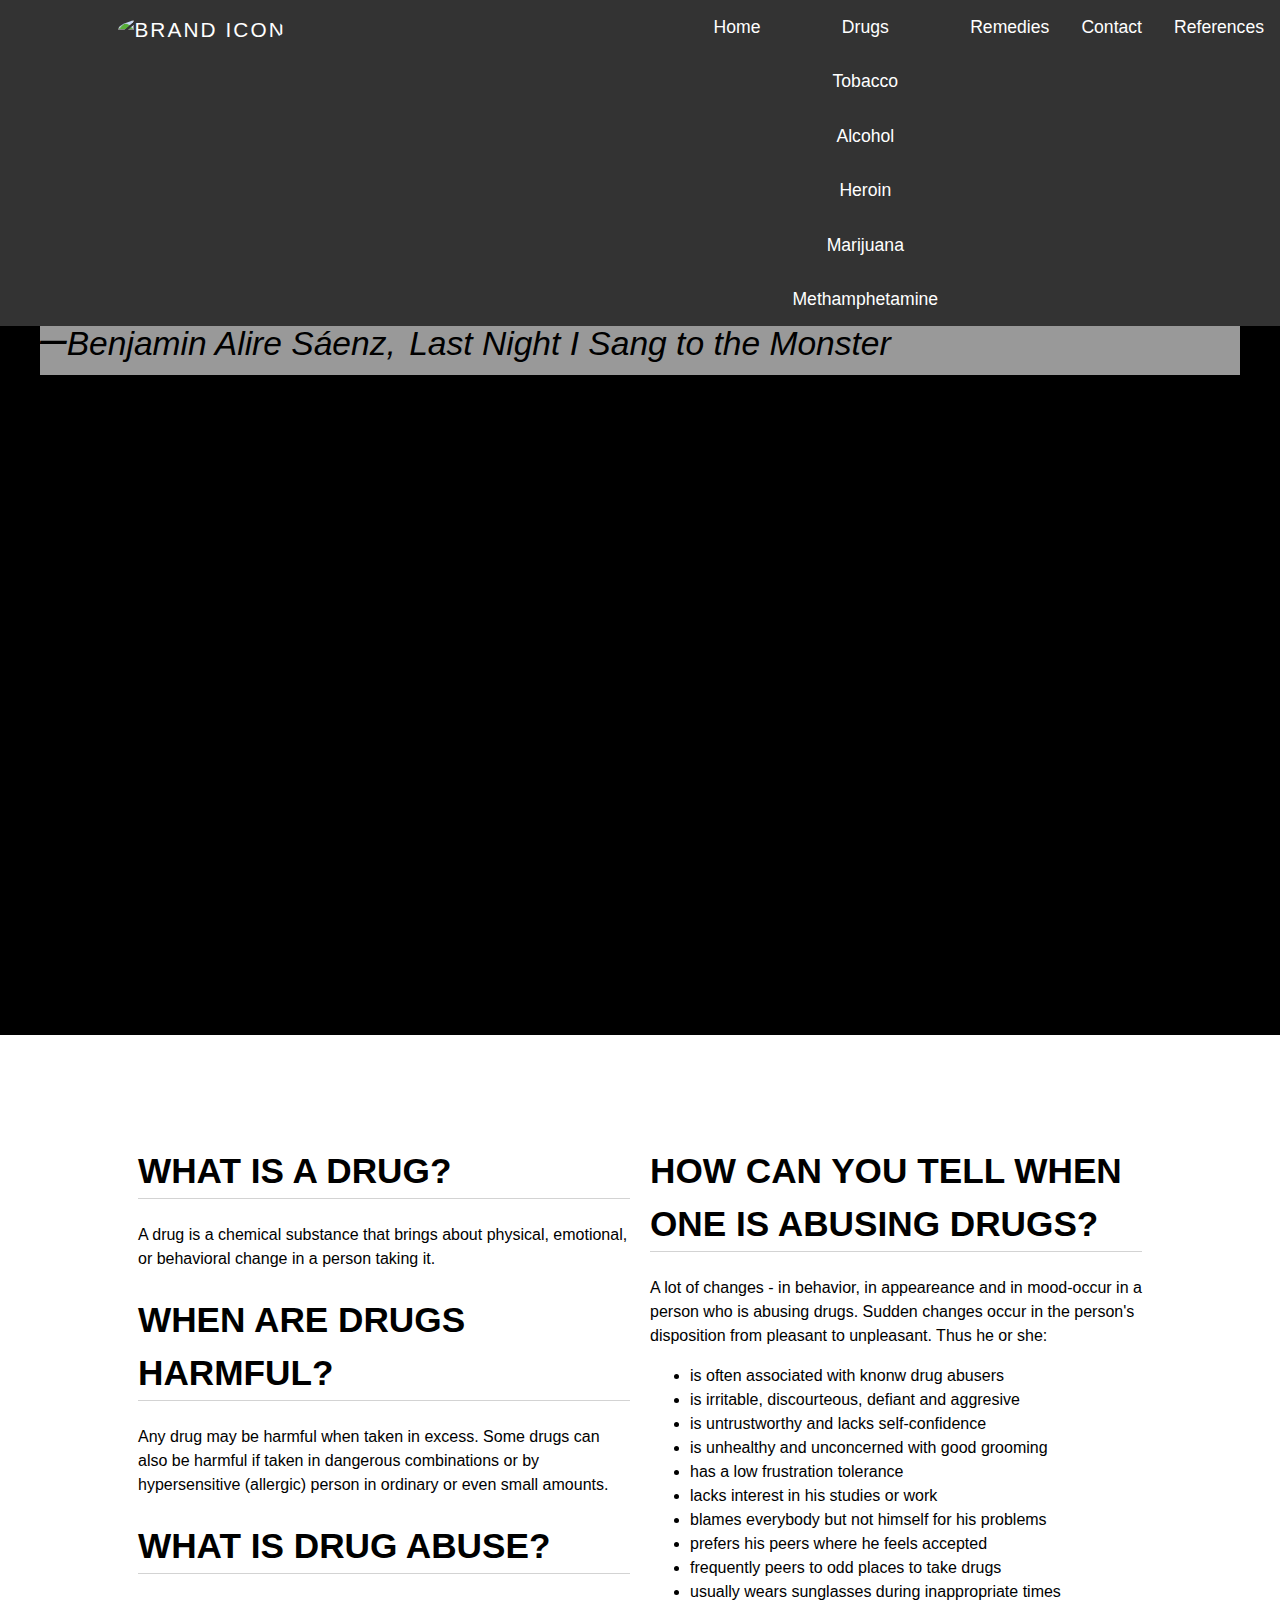
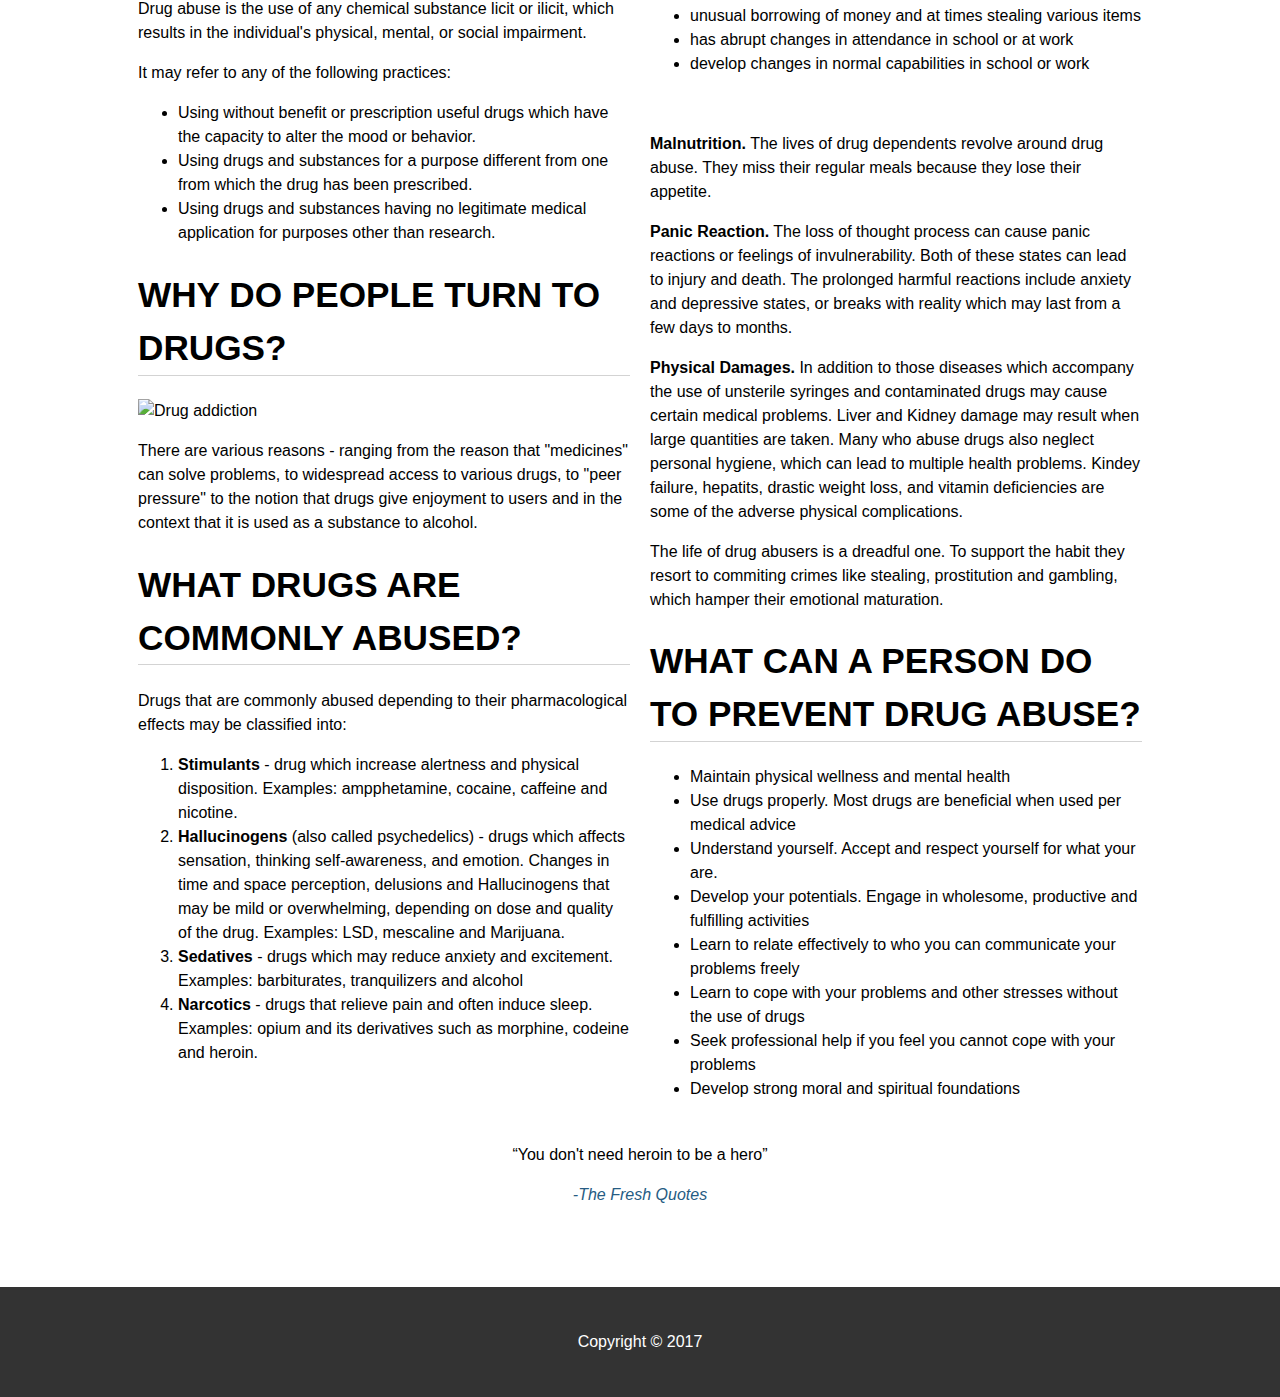
==== commit 99c75ccb: "Removed duplication on *-background classes add initial line height" ====
--- a/index.html
+++ b/index.html
@@ -30,7 +30,7 @@
             </li>
         </ul>
     </nav>
-    <div id="banner">
+    <div class="home-banner">
         <blockquote>
             <p>&ldquo;If you can quit for a day, you can quit for a lifetime.&rdquo;</p>
             <cite> –<a target="blank" href="http://www.goodreads.com/author/show/4841310.Benjamin_Alire_S_enz">Benjamin Alire Sáenz,</a> 
--- a/styles/general.css
+++ b/styles/general.css
@@ -1,9 +1,13 @@
 /*************** This file will contain all custom styles for site ***************************/
 
+
 /* Commons */
-cite a{
+
+cite a {
     text-decoration: none;
 }
+
+
 /*************** Common to all files ***************************/
 
 
@@ -17,36 +21,61 @@
     padding: 3vh 0;
     color: white;
 }
-
-
-/*************** index.html ***************************/
-
-
-/* Banner */
-
-#banner {
-    border: none;
-    padding-top: 15vh;
-    background: black url('images/cover.jpg') no-repeat fixed center;
-    background-size: cover;
+/* Typography */
+*{
+    line-height: 1.5em;
+}
+h1,h2,h3,h4,h5,h6{
+    border-bottom: 0.7px solid lightgray;
+}
+
+/* Common to banners */
+/*div[class*="-banner"],*/
+
+div[class*="-background"] {
+    background-size: cover;
+    border: none;
+    padding-top: 15vh;
     height: 100vh;
     width: 100vw;
     color: black;
-    font-size: 3em;
-}
-#banner cite a{
+    font-size: 5em;
+    text-align: center;
+}
+
+
+/*************** index.html ***************************/
+
+
+/* Banner */
+
+.home-banner {
+    background: black url('images/cover.jpg') no-repeat fixed center;
+    background-size: cover;
+    /* TODO: Remove later */
+    border: none;
+    padding-top: 15vh;
+    height: 100vh;
+    width: 100vw;
+    color: black;
+    font-size: 3em;
+}
+
+.home-banner cite a {
     color: black;
     /*text-decoration: none;*/
     font-size: 0.7em;
 }
-#banner blockquote {
-    background: rgba(255, 255, 255, 0.6);
-    border: none;
-}
+
+.home-banner blockquote {
+    background: rgba(255, 255, 255, 0.6);
+    border: none;
+}
+
 
 /*********** drugs.html ******************/
 
-.tobacco-banner{
+.tobacco-banner {
     border: none;
     padding-top: 15vh;
     background: black url('images/tobacco.jpg') no-repeat fixed center;
@@ -55,13 +84,15 @@
     width: 50vw;
     color: black;
     font-size: 3em;
-	position: static;
-}
-.tobacco-banner blockquote{
-	 background: rgba(255, 255, 255, 0.6);
-    border: none;
-}
-.alcohol-banner{
+    position: static;
+}
+
+.tobacco-banner blockquote {
+    background: rgba(255, 255, 255, 0.6);
+    border: none;
+}
+
+.alcohol-banner {
     border: none;
     padding-top: 15vh;
     background: black url('images/alcohol-cover.jpeg') no-repeat fixed center;
@@ -70,14 +101,15 @@
     width: 50vw;
     color: black;
     font-size: 3em;
-	position: static;
-}
-
-.alcohol-banner blockquote{
-	 background: rgba(255, 255, 255, 0.6);
-    border: none;
-}
-.heroin-banner{
+    position: static;
+}
+
+.alcohol-banner blockquote {
+    background: rgba(255, 255, 255, 0.6);
+    border: none;
+}
+
+.heroin-banner {
     border: none;
     padding-top: 15vh;
     background: black url('images/heroin-powder.jpg') no-repeat fixed center;
@@ -86,14 +118,15 @@
     width: 50vw;
     color: black;
     font-size: 3em;
-	position: static;
-}
-
-.heroin-banner blockquote{
-	 background: rgba(255, 255, 255, 0.6);
-    border: none;
-}
-.marijuana-banner{
+    position: static;
+}
+
+.heroin-banner blockquote {
+    background: rgba(255, 255, 255, 0.6);
+    border: none;
+}
+
+.marijuana-banner {
     border: none;
     padding-top: 15vh;
     background: black url('images/marijuana.png') no-repeat fixed center;
@@ -102,14 +135,15 @@
     width: 50vw;
     color: black;
     font-size: 3em;
-	position: static
-}
-
-.marijuana-banner blockquote{
-	 background: rgba(255, 255, 255, 0.6);
-    border: none;
-}
-.methamphetamine-banner{
+    position: static
+}
+
+.marijuana-banner blockquote {
+    background: rgba(255, 255, 255, 0.6);
+    border: none;
+}
+
+.methamphetamine-banner {
     border: none;
     padding-top: 10vh;
     background: black url('images/meth.jpg') no-repeat fixed center;
@@ -118,134 +152,122 @@
     width: 100vw;
     color: black;
     font-size: 3em;
-	position: static:
-}
-
-.methamphetamine-banner blockquote{
-	 background: rgba(255, 255, 255, 0.6);
+    position: static:
+}
+
+.methamphetamine-banner blockquote {
+    background: rgba(255, 255, 255, 0.6);
     border: none;
 }
 
 
 /*************marijuana.html**************/
 
+
 /*Float image*/
 
 .background-floated {
-	float: left;
-	width: 20%;
-	text-align: center;
+    float: left;
+    width: 20%;
+    text-align: center;
 }
 
 .risks-floated {
-	float: right;
-	width: 20%;
-	text-align: center;
-}
+    float: right;
+    width: 20%;
+    text-align: center;
+}
+
 
 /***Banner***/
 
-.marijuana-background{
-	padding-top: 15vh;
+.marijuana-background {
     background: black url(images/marijuana.png) no-repeat fixed center;
-    background-size: cover;
     height: 90vh;
-    width: 100vw;
-    color: white;
     font-size: 5em;
-	text-align: center;
-}
+    text-align: center;
+}
+
+.marijuana-background blockquote {
+    background: rgba(255, 255, 255, 0.6);
+    border: none;
+}
+
 
 /**************alcohol.html******************/
 
+
 /**Banner**/
 
-.alcohol-background{
-	padding-top: 15vh;
+.alcohol-background {
     background: black url(images/alcohol-cover.jpeg) no-repeat fixed center;
-    background-size: cover;
-    height: 90vh;
-    width: 100vw;
-    color: black;
-    font-size: 5em;
-	text-align: center;
-}
+}
+
+.alcohol-background blockquote {
+    background: rgba(255, 255, 255, 0.6);
+    border: none;
+}
+
 
 /**************methamphetamine.html******************/
 
+
 /**Banner**/
 
-.methamphetamine-background{
-	padding-top: 15vh;
+.methamphetamine-background {
     background: black url(images/meth.jpg) no-repeat fixed center;
-	background-size: cover;
-    height: 90vh;
-    width: 100vw;
-    color: black;
-    font-size: 5em;
-	text-align: center;
 }
 
 /************** tobacco.html *****************/
 
-.tobacco-background{
-	padding-top: 15vh;
+.tobacco-background {
     background: black url(images/tobacco.jpg) no-repeat fixed center;
-    background-size: cover;
-    height: 90vh;
-    width: 100vw;
-    color: black;
-    font-size: 5em;
-	text-align: center
-}
-
-.tobacco-background blockquote{
-	background: rgba(255, 255, 255, 0.6);
-    border: none;
-}
-
-.background{
-	text-align: justify;
-}
-
-.risks{
-	float: right;
-	width: 20%;
-	text-align: justify;
-}
-
-.reasons{
-	float: right;
-	width: 20%;
-	text-align: center;
-}
-.trivias{
-	padding-top: 10vh;
-	padding-bottom: 10vh;
-	padding-left: 5vh;
-	padding-right: 5vh;
+}
+
+.tobacco-background blockquote {
+    background: rgba(255, 255, 255, 0.6);
+    border: none;
+}
+
+.background {
+    text-align: justify;
+}
+
+.risks {
+    float: right;
+    width: 20%;
+    text-align: justify;
+}
+
+.reasons {
+    float: right;
+    width: 20%;
+    text-align: center;
+}
+
+.trivias {
+    padding-top: 10vh;
+    padding-bottom: 10vh;
+    padding-left: 5vh;
+    padding-right: 5vh;
     background: black url(images/trivias.jpeg) no-repeat fixed center;
     background-size: cover;
     color: black;
-	font-size: 1.5em;
-	text-align: justify;
-}
-.trivias blockquote{
-	background: rgba(255, 255, 255, 0.6);
-    border: none;
-}
+    font-size: 1.5em;
+    text-align: justify;
+}
+
+.trivias blockquote {
+    background: rgba(255, 255, 255, 0.6);
+    border: none;
+}
+
 
 /**************heroin.html******************/
 
+
 /**Banner**/
 
-.heroin-background{
-	padding-top: 15vh;
+.heroin-background {
     background: black url(images/heroin-powder.jpg) no-repeat fixed center;
-    background-size: cover;
-    height: 90vh;
-    width: 100vw;
-    color: black;
-    font-size: 5em;
-	text-align: center;
 }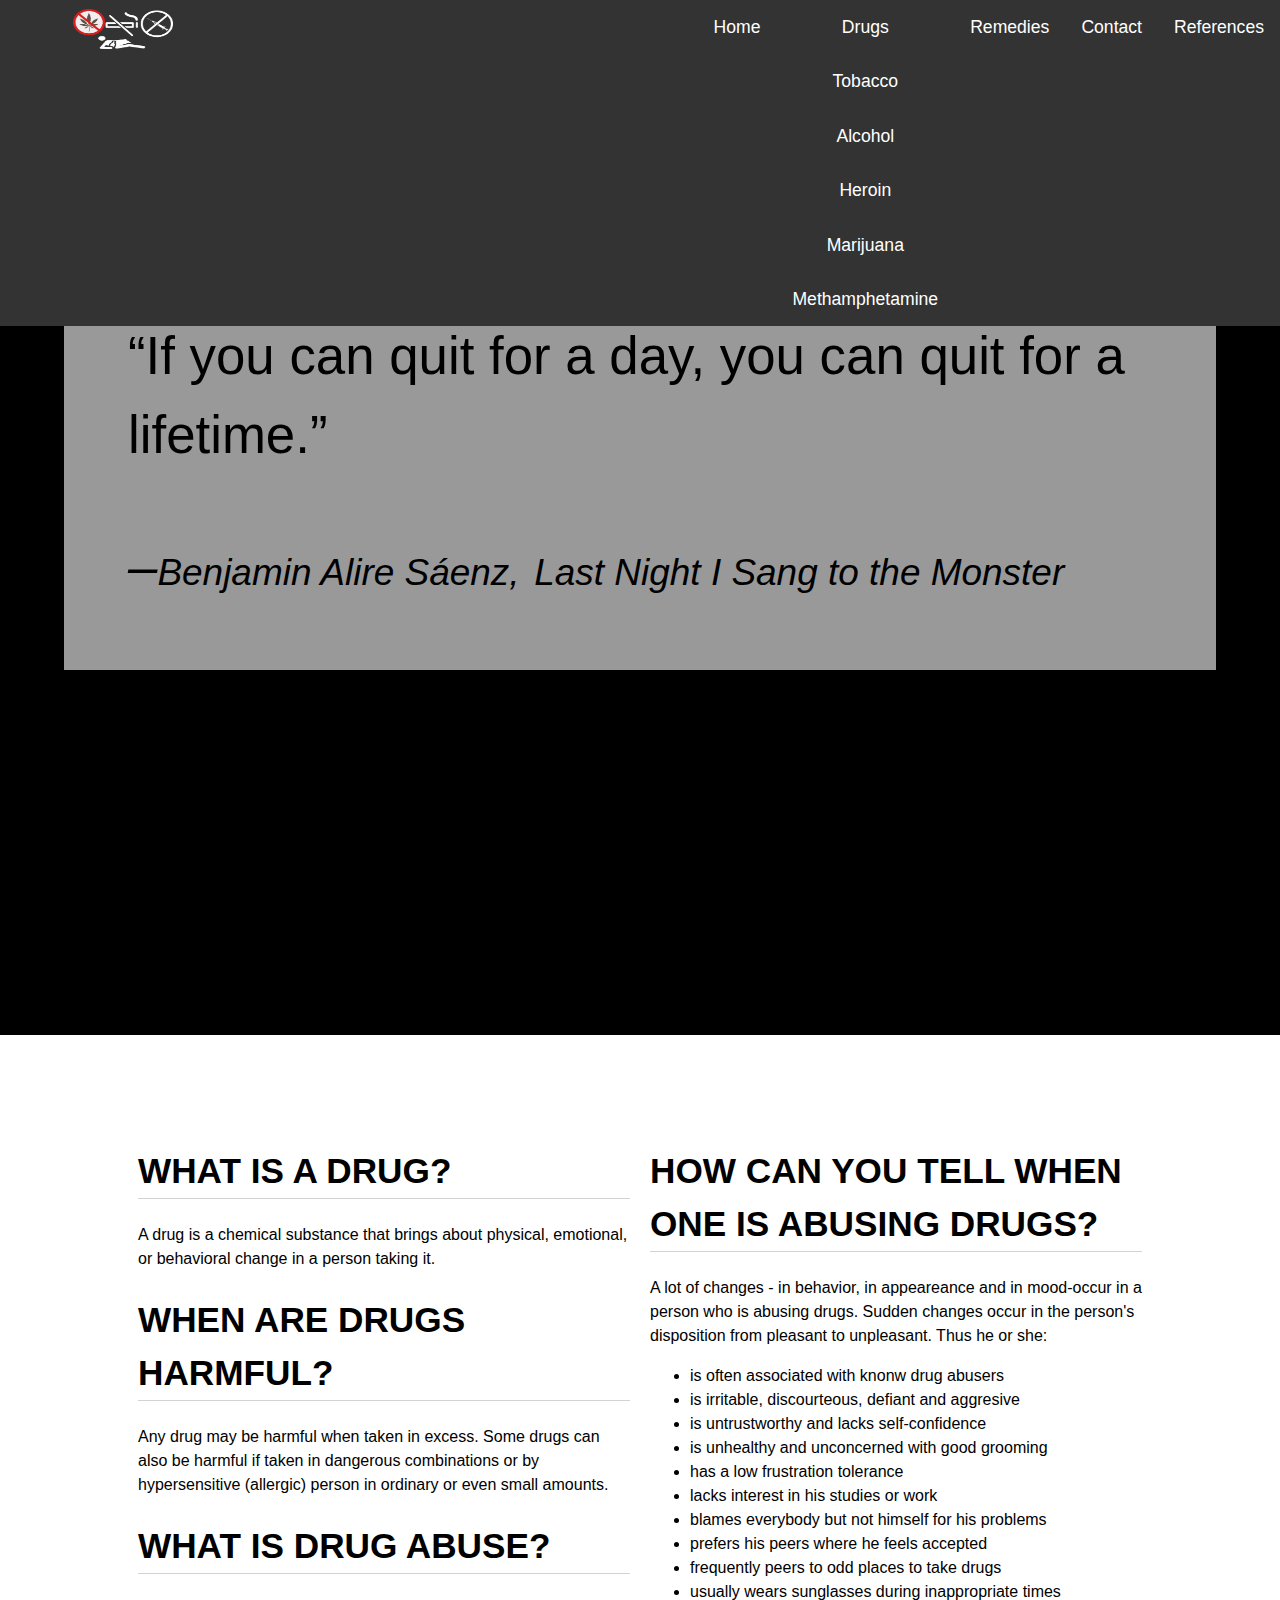
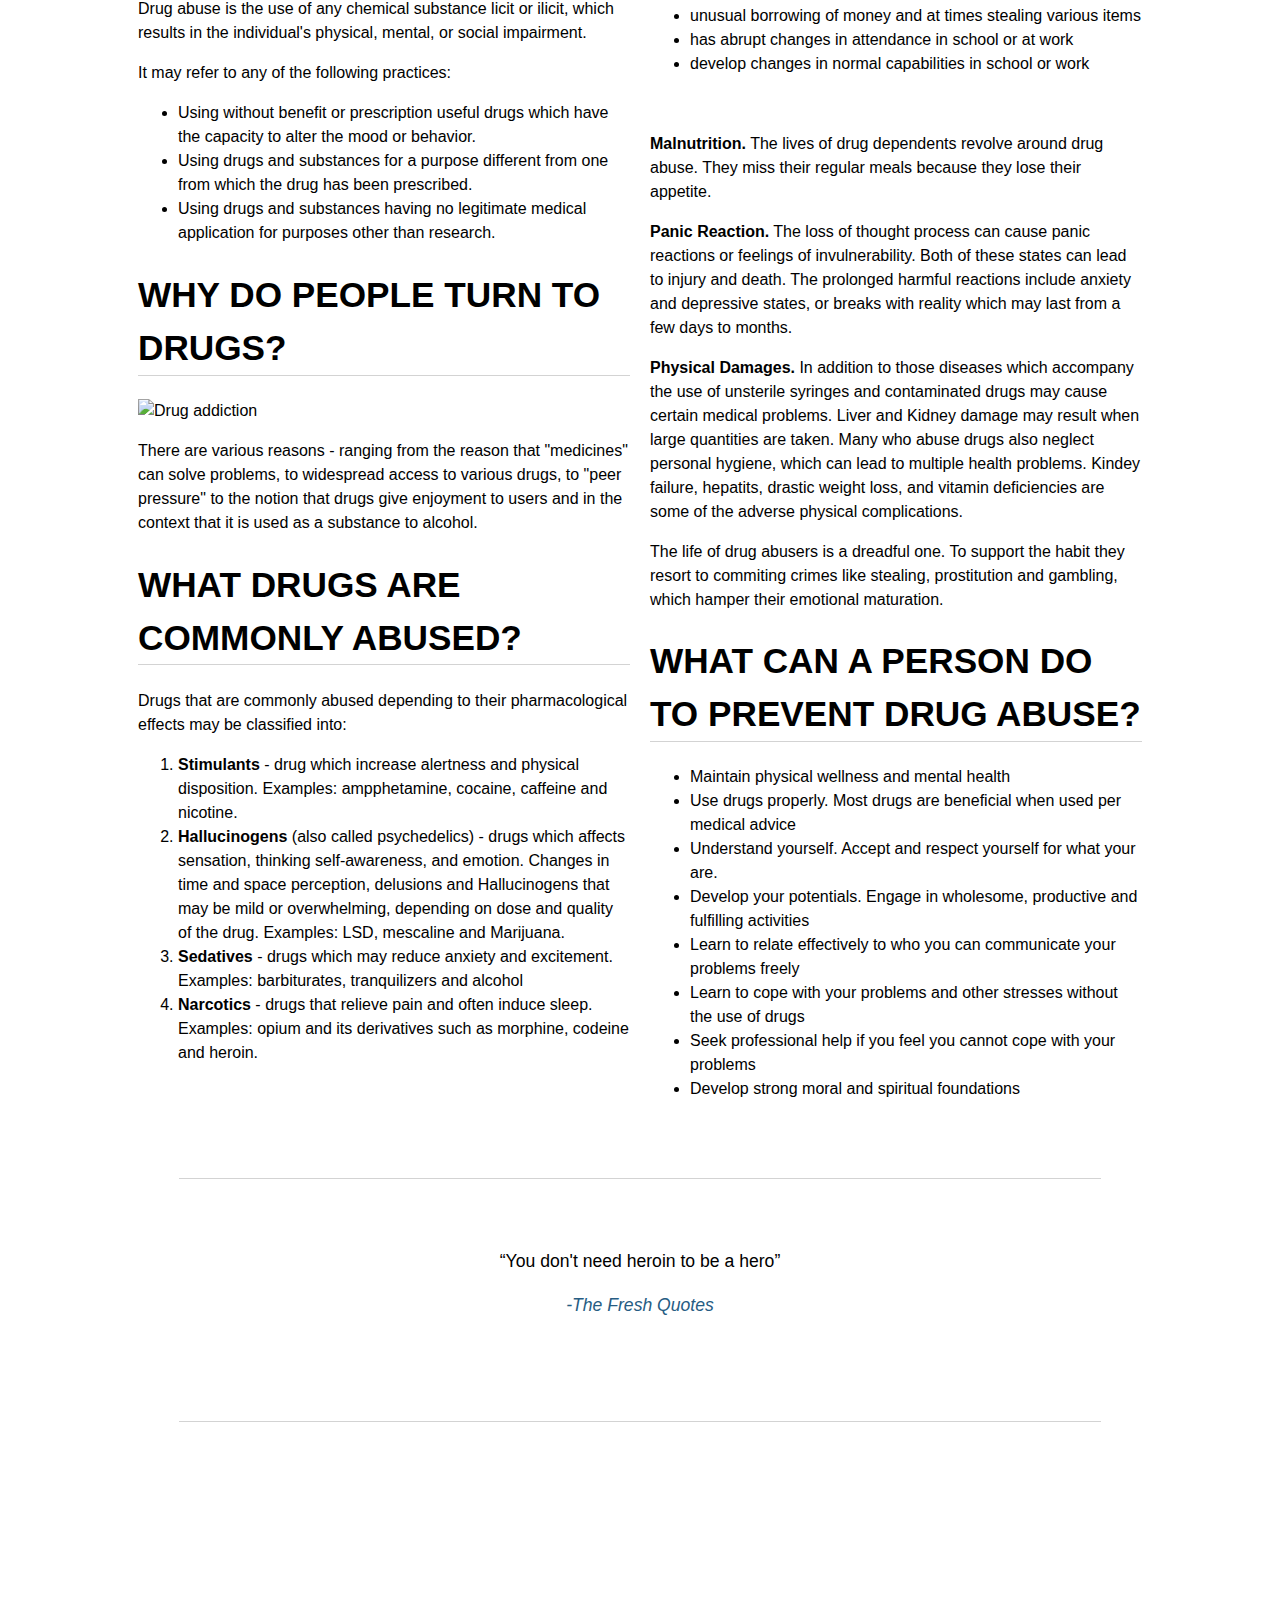
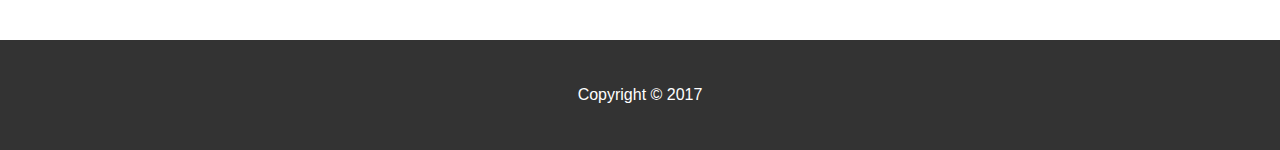
==== commit 3207d8e8: "Change Brand and beautified files. Deleted old brand" ====
--- a/index.html
+++ b/index.html
@@ -26,7 +26,7 @@
             </li>
             <li class="home"><a href="index.html">Home</a></li>
             <li class="brand">
-                <a href="index.html"><img class="img-responsive img-circle" src="styles/images/no-to-drugs.png" alt="Brand icon"></a>
+                <a href="index.html"><img class="img-responsive" src="styles/icons/brand.png" alt="Brand icon"></a>
             </li>
         </ul>
     </nav>
--- a/styles/dwarf.css
+++ b/styles/dwarf.css
@@ -193,9 +193,15 @@
         letter-spacing: 0.1em;
         text-transform: uppercase;
         font-size: 1.3em;
-        margin-left: 8%;
+        margin-left: 5.6%;
         position: absolute;
-        left: 0;
+        left: -15px;
+        top: -5px;
+    }
+    
+    nav .brand img {
+        height: 40px;
+        width: 100px;
     }
     /********************************************/
     /************* TABLES ***********************/
@@ -323,10 +329,39 @@
             width: 25px;
             height: 25px;
         }
+        .nav li a,
+        .nav li {
+            /*background: blue;*/
+            /*position: absolute;*/
+            width: 70px;
+            font-size: 1em;
+        }
+        .nav li a:hover,
+        .nav li:hover {
+            background: none;
+            font-size: 1.1em;
+        }
+        nav .brand {
+            margin: 0;
+            padding: 0;
+            position: absolute;
+            left: 0;
+        }
+        nav .home {
+            display: none;
+        }
     }
     
     @media only screen and (max-width: 1000px) {
         .hide-small {
             display: none;
         }
+    }
+    /* Block quote */
+    
+    blockquote {
+        padding: 5%;
+        margin: 5%;
+        font-size: 1.1em;
+        border-top: 1px solid lightgrey;
     }--- a/styles/general.css
+++ b/styles/general.css
@@ -21,15 +21,27 @@
     padding: 3vh 0;
     color: white;
 }
+
+
 /* Typography */
-*{
+
+* {
     line-height: 1.5em;
 }
-h1,h2,h3,h4,h5,h6{
+
+h1,
+h2,
+h3,
+h4,
+h5,
+h6 {
     border-bottom: 0.7px solid lightgray;
 }
 
+
 /* Common to banners */
+
+
 /*div[class*="-banner"],*/
 
 div[class*="-background"] {
@@ -217,6 +229,7 @@
 .methamphetamine-background {
     background: black url(images/meth.jpg) no-repeat fixed center;
 }
+
 
 /************** tobacco.html *****************/
 
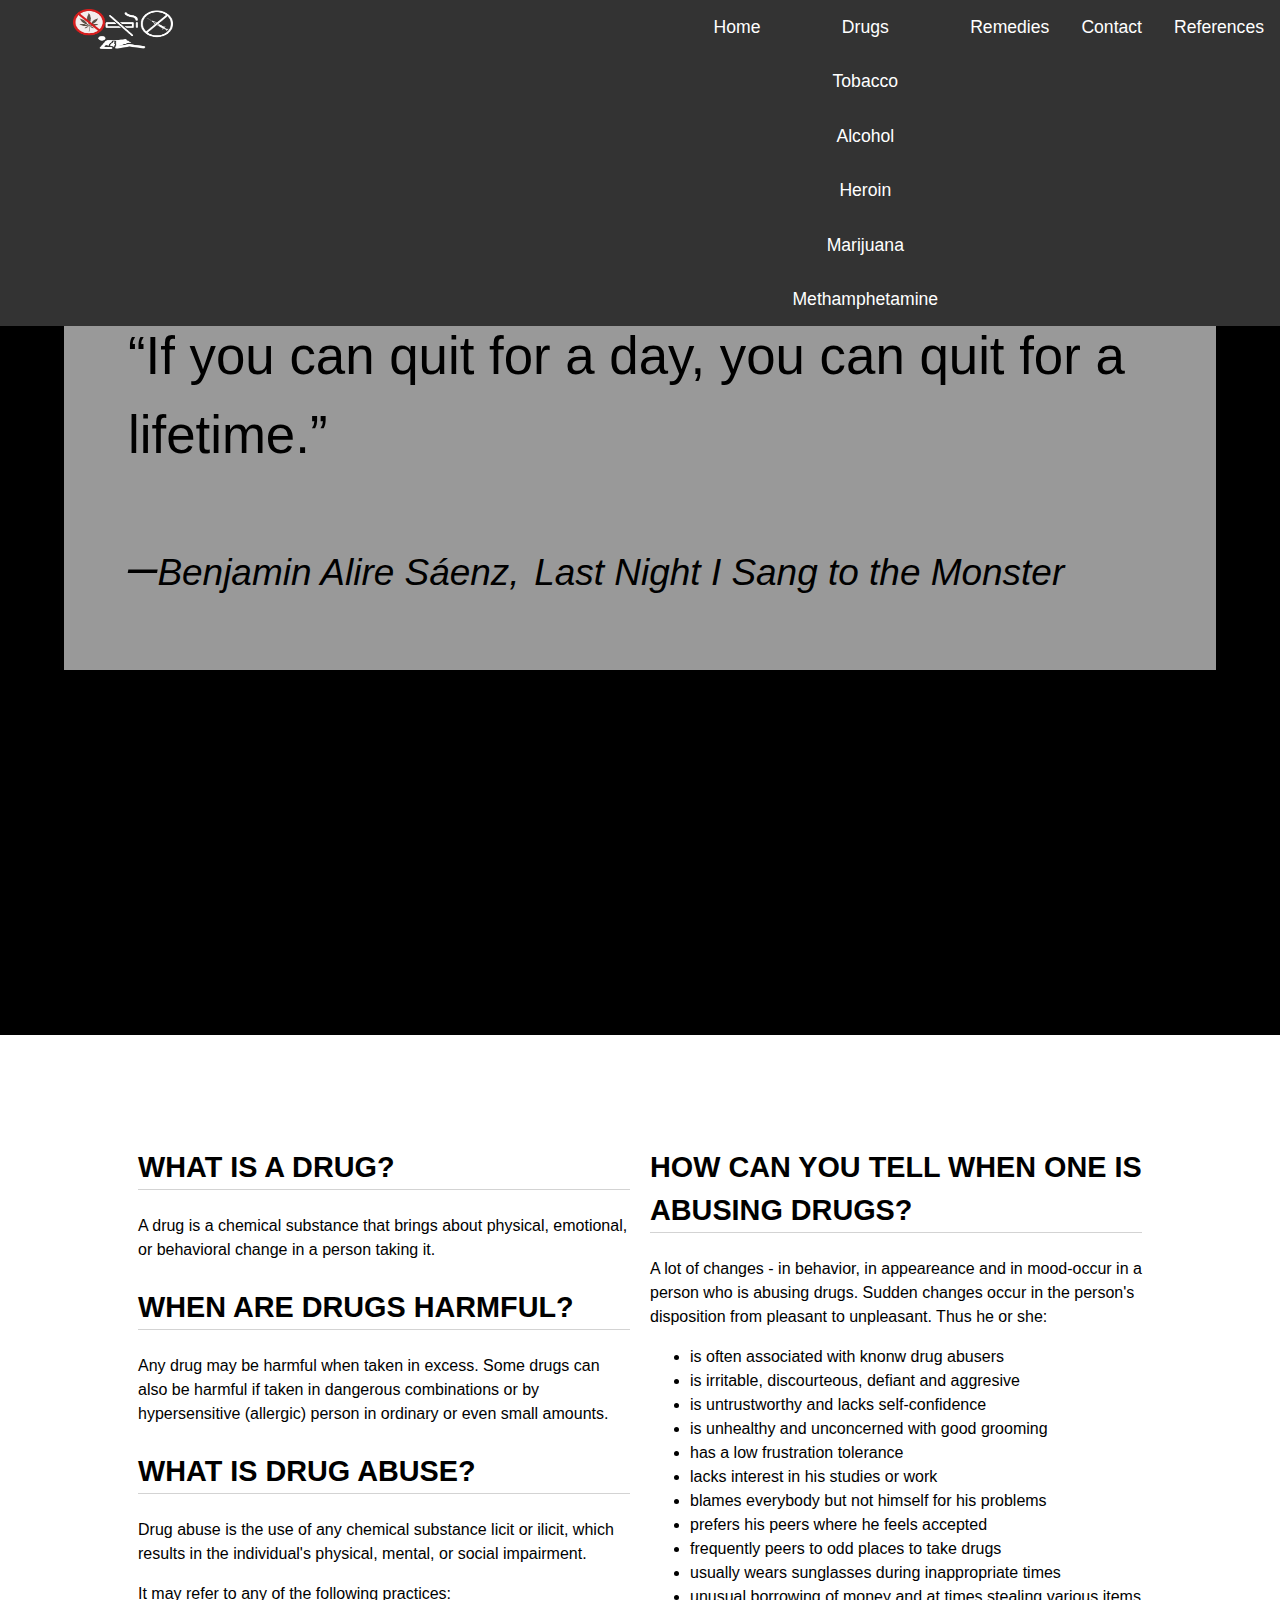
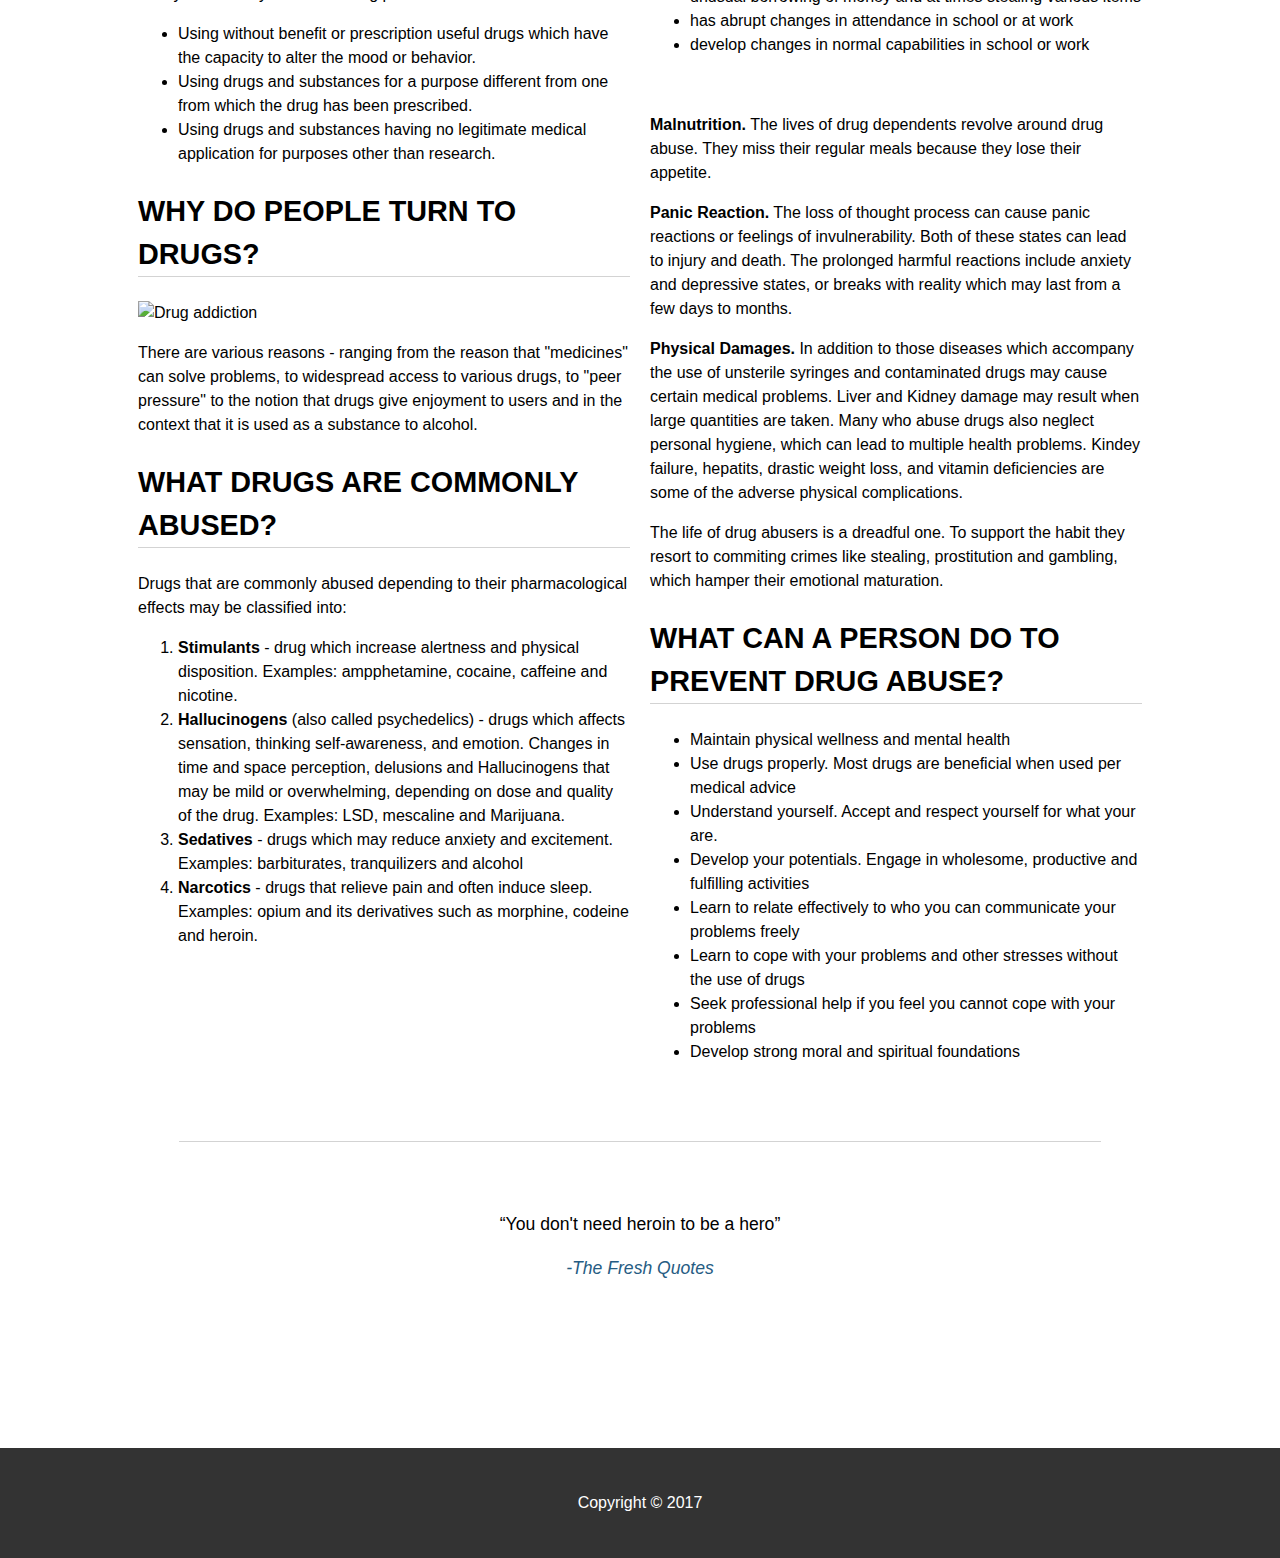
==== commit b4205237: "Add appropriate HTML5 tags for homeage: header and article" ====
--- a/index.html
+++ b/index.html
@@ -9,27 +9,29 @@
 </head>
 
 <body>
-    <nav>
-        <ul class="nav nav-right nav-fixed">
-            <li><a href="references.html">References</a></li>
-            <li><a href="contact.html">Contact</a></li>
-            <li><a href="remedies.html">Remedies</a></li>
-            <li class="dropdown">
-                <a href="drugs.html" class="dropbtn">Drugs</a>
-                <div class="dropdown-content">
-                    <a href="drugs/tobacco.html">Tobacco</a>
-                    <a href="drugs/alcohol.html">Alcohol</a>
-                    <a href="drugs/heroin.html">Heroin</a>
-                    <a href="drugs/marijuana.html">Marijuana</a>
-                    <a href="drugs/methamphetamine.html">Methamphetamine</a>
-                </div>
-            </li>
-            <li class="home"><a href="index.html">Home</a></li>
-            <li class="brand">
-                <a href="index.html"><img class="img-responsive" src="styles/icons/brand.png" alt="Brand icon"></a>
-            </li>
-        </ul>
-    </nav>
+    <header>
+        <nav>
+            <ul class="nav nav-right nav-fixed">
+                <li><a href="references.html">References</a></li>
+                <li><a href="contact.html">Contact</a></li>
+                <li><a href="remedies.html">Remedies</a></li>
+                <li class="dropdown">
+                    <a href="drugs.html" class="dropbtn">Drugs</a>
+                    <div class="dropdown-content">
+                        <a href="drugs/tobacco.html">Tobacco</a>
+                        <a href="drugs/alcohol.html">Alcohol</a>
+                        <a href="drugs/heroin.html">Heroin</a>
+                        <a href="drugs/marijuana.html">Marijuana</a>
+                        <a href="drugs/methamphetamine.html">Methamphetamine</a>
+                    </div>
+                </li>
+                <li class="home"><a href="index.html">Home</a></li>
+                <li class="brand">
+                    <a href="index.html"><img class="img-responsive" src="styles/icons/brand.png" alt="Brand icon"></a>
+                </li>
+            </ul>
+        </nav>
+    </header>
     <div class="home-banner">
         <blockquote>
             <p>&ldquo;If you can quit for a day, you can quit for a lifetime.&rdquo;</p>
@@ -43,103 +45,115 @@
     <div class="container">
         <div class="row">
             <div class="col-3">
-                <h1>WHAT IS A DRUG?</h1>
-                <p>A drug is a chemical substance that brings about physical, emotional, or behavioral change in a person taking
-                    it.
-                </p>
-                <h1>WHEN ARE DRUGS HARMFUL?</h1>
-                <p>Any drug may be harmful when taken in excess. Some drugs can also be harmful if taken in dangerous combinations
-                    or by hypersensitive (allergic) person in ordinary or even small amounts.
-                </p>
-                <h1>WHAT IS DRUG ABUSE?</h1>
-                <p>Drug abuse is the use of any chemical substance licit or ilicit, which results in the individual's physical,
-                    mental, or social impairment.
-                </p>
-                <p>It may refer to any of the following practices: </p>
-                <ul>
-                    <li>Using without benefit or prescription useful drugs which have the capacity to alter the mood or behavior.
-                    </li>
-                    <li>Using drugs and substances for a purpose different from one from which the drug has been prescribed.
-                    </li>
-                    <li>Using drugs and substances having no legitimate medical application for purposes other than research.
-                    </li>
-                </ul>
-                <h1>WHY DO PEOPLE TURN TO DRUGS?</h1>
-                <img class="img-responsive" src="styles/images/drug-addiction.jpg" alt="Drug addiction">
-                <p>There are various reasons - ranging from the reason that "medicines" can solve problems, to widespread access
-                    to various drugs, to "peer pressure" to the notion that drugs give enjoyment to users and in the context
-                    that it is used as a substance to alcohol.
-                </p>
-                <h1>WHAT DRUGS ARE COMMONLY ABUSED?</h1>
-                <p>Drugs that are commonly abused depending to their pharmacological effects may be classified into:</p>
-                <ol>
-                    <li><strong>Stimulants</strong> - drug which increase alertness and physical disposition. Examples: ampphetamine,
-                        cocaine, caffeine and nicotine.</li>
-                    <li><strong>Hallucinogens </strong> (also called psychedelics) - drugs which affects sensation, thinking
-                        self-awareness, and emotion. Changes in time and space perception, delusions and Hallucinogens that
-                        may be mild or overwhelming, depending on dose and quality of the drug. Examples: LSD, mescaline
-                        and Marijuana.</li>
-                    <li><strong>Sedatives</strong> - drugs which may reduce anxiety and excitement. Examples: barbiturates, tranquilizers
-                        and alcohol</li>
-                    <li><strong>Narcotics</strong> - drugs that relieve pain and often induce sleep. Examples: opium and its
-                        derivatives such as morphine, codeine and heroin.</li>
-                </ol>
+                <article>
+                    <h2>WHAT IS A DRUG?</h2>
+                    <p>A drug is a chemical substance that brings about physical, emotional, or behavioral change in a person
+                        taking it.
+                    </p>
+                </article>
+                <article>
+                    <h2>WHEN ARE DRUGS HARMFUL?</h2>
+                    <p>Any drug may be harmful when taken in excess. Some drugs can also be harmful if taken in dangerous combinations
+                        or by hypersensitive (allergic) person in ordinary or even small amounts.
+                    </p>
+                </article>
+                <article>
+                    <h2>WHAT IS DRUG ABUSE?</h2>
+                    <p>Drug abuse is the use of any chemical substance licit or ilicit, which results in the individual's physical,
+                        mental, or social impairment.
+                    </p>
+                    <p>It may refer to any of the following practices: </p>
+                    <ul>
+                        <li>Using without benefit or prescription useful drugs which have the capacity to alter the mood or behavior.
+                        </li>
+                        <li>Using drugs and substances for a purpose different from one from which the drug has been prescribed.
+                        </li>
+                        <li>Using drugs and substances having no legitimate medical application for purposes other than research.
+                        </li>
+                    </ul>
+                </article>
+                <article>
+                    <h2>WHY DO PEOPLE TURN TO DRUGS?</h2>
+                    <img class="img-responsive" src="styles/images/drug-addiction.jpg" alt="Drug addiction">
+                    <p>There are various reasons - ranging from the reason that "medicines" can solve problems, to widespread
+                        access to various drugs, to "peer pressure" to the notion that drugs give enjoyment to users and
+                        in the context that it is used as a substance to alcohol.
+                    </p>
+                </article>
+                <article>
+                    <h2>WHAT DRUGS ARE COMMONLY ABUSED?</h2>
+                    <p>Drugs that are commonly abused depending to their pharmacological effects may be classified into:</p>
+                    <ol>
+                        <li><strong>Stimulants</strong> - drug which increase alertness and physical disposition. Examples: ampphetamine,
+                            cocaine, caffeine and nicotine.</li>
+                        <li><strong>Hallucinogens </strong> (also called psychedelics) - drugs which affects sensation, thinking
+                            self-awareness, and emotion. Changes in time and space perception, delusions and Hallucinogens
+                            that may be mild or overwhelming, depending on dose and quality of the drug. Examples: LSD, mescaline
+                            and Marijuana.</li>
+                        <li><strong>Sedatives</strong> - drugs which may reduce anxiety and excitement. Examples: barbiturates,
+                            tranquilizers and alcohol</li>
+                        <li><strong>Narcotics</strong> - drugs that relieve pain and often induce sleep. Examples: opium and
+                            its derivatives such as morphine, codeine and heroin.</li>
+                    </ol>
+                </article>
             </div>
             <div class="col-3">
-                <h1>HOW CAN YOU TELL WHEN ONE IS ABUSING DRUGS?</h1>
-                <p>A lot of changes - in behavior, in appeareance and in mood-occur in a person who is abusing drugs. Sudden
-                    changes occur in the person's disposition from pleasant to unpleasant. Thus he or she:
-                </p>
-                <ul>
-                    <li>is often associated with knonw drug abusers</li>
-                    <li>is irritable, discourteous, defiant and aggresive</li>
-                    <li>is untrustworthy and lacks self-confidence</li>
-                    <li>is unhealthy and unconcerned with good grooming</li>
-                    <li>has a low frustration tolerance</li>
-                    <li>lacks interest in his studies or work</li>
-                    <li>blames everybody but not himself for his problems</li>
-                    <li>prefers his peers where he feels accepted</li>
-                    <li>frequently peers to odd places to take drugs</li>
-                    <li>usually wears sunglasses during inappropriate times</li>
-                    <li>unusual borrowing of money and at times stealing various items</li>
-                    <li>has abrupt changes in attendance in school or at work</li>
-                    <li>develop changes in normal capabilities in school or work</li>
-                </ul>
-                <img class="img-responsive" src="styles/images/say-no.png" alt="">
-                <p><strong>Malnutrition.</strong> The lives of drug dependents revolve around drug abuse. They miss their regular
-                    meals because they lose their appetite.</p>
-                <p><strong>Panic Reaction.</strong> The loss of thought process can cause panic reactions or feelings of invulnerability.
-                    Both of these states can lead to injury and death. The prolonged harmful reactions include anxiety and
-                    depressive states, or breaks with reality which may last from a few days to months.</p>
-                <p><strong>Physical Damages.</strong> In addition to those diseases which accompany the use of unsterile syringes
-                    and contaminated drugs may cause certain medical problems. Liver and Kidney damage may result when large
-                    quantities are taken. Many who abuse drugs also neglect personal hygiene, which can lead to multiple
-                    health problems. Kindey failure, hepatits, drastic weight loss, and vitamin deficiencies are some of
-                    the adverse physical complications. </p>
-                <p>The life of drug abusers is a dreadful one. To support the habit they resort to commiting crimes like stealing,
-                    prostitution and gambling, which hamper their emotional maturation.
-                </p>
-                <h1>WHAT CAN A PERSON DO TO PREVENT DRUG ABUSE? </h1>
-                <ul>
-                    <li>Maintain physical wellness and mental health</li>
-                    <li>Use drugs properly. Most drugs are beneficial when used per medical advice</li>
-                    <li>Understand yourself. Accept and respect yourself for what your are.</li>
-                    <li>Develop your potentials. Engage in wholesome, productive and fulfilling activities</li>
-                    <li>Learn to relate effectively to who you can communicate your problems freely</li>
-                    <li>Learn to cope with your problems and other stresses without the use of drugs</li>
-                    <li>Seek professional help if you feel you cannot cope with your problems</li>
-                    <li>Develop strong moral and spiritual foundations</li>
-                </ul>
+                <article>
+                    <h2>HOW CAN YOU TELL WHEN ONE IS ABUSING DRUGS?</h2>
+                    <p>A lot of changes - in behavior, in appeareance and in mood-occur in a person who is abusing drugs. Sudden
+                        changes occur in the person's disposition from pleasant to unpleasant. Thus he or she:
+                    </p>
+                    <ul>
+                        <li>is often associated with knonw drug abusers</li>
+                        <li>is irritable, discourteous, defiant and aggresive</li>
+                        <li>is untrustworthy and lacks self-confidence</li>
+                        <li>is unhealthy and unconcerned with good grooming</li>
+                        <li>has a low frustration tolerance</li>
+                        <li>lacks interest in his studies or work</li>
+                        <li>blames everybody but not himself for his problems</li>
+                        <li>prefers his peers where he feels accepted</li>
+                        <li>frequently peers to odd places to take drugs</li>
+                        <li>usually wears sunglasses during inappropriate times</li>
+                        <li>unusual borrowing of money and at times stealing various items</li>
+                        <li>has abrupt changes in attendance in school or at work</li>
+                        <li>develop changes in normal capabilities in school or work</li>
+                    </ul>
+                    <img class="img-responsive" src="styles/images/say-no.png" alt="">
+                    <p><strong>Malnutrition.</strong> The lives of drug dependents revolve around drug abuse. They miss their
+                        regular meals because they lose their appetite.</p>
+                    <p><strong>Panic Reaction.</strong> The loss of thought process can cause panic reactions or feelings of
+                        invulnerability. Both of these states can lead to injury and death. The prolonged harmful reactions
+                        include anxiety and depressive states, or breaks with reality which may last from a few days to months.</p>
+                    <p><strong>Physical Damages.</strong> In addition to those diseases which accompany the use of unsterile
+                        syringes and contaminated drugs may cause certain medical problems. Liver and Kidney damage may result
+                        when large quantities are taken. Many who abuse drugs also neglect personal hygiene, which can lead
+                        to multiple health problems. Kindey failure, hepatits, drastic weight loss, and vitamin deficiencies
+                        are some of the adverse physical complications. </p>
+                    <p>The life of drug abusers is a dreadful one. To support the habit they resort to commiting crimes like
+                        stealing, prostitution and gambling, which hamper their emotional maturation.
+                    </p>
+                </article>
+                <article>
+                    <h2>WHAT CAN A PERSON DO TO PREVENT DRUG ABUSE? </h2>
+                    <ul>
+                        <li>Maintain physical wellness and mental health</li>
+                        <li>Use drugs properly. Most drugs are beneficial when used per medical advice</li>
+                        <li>Understand yourself. Accept and respect yourself for what your are.</li>
+                        <li>Develop your potentials. Engage in wholesome, productive and fulfilling activities</li>
+                        <li>Learn to relate effectively to who you can communicate your problems freely</li>
+                        <li>Learn to cope with your problems and other stresses without the use of drugs</li>
+                        <li>Seek professional help if you feel you cannot cope with your problems</li>
+                        <li>Develop strong moral and spiritual foundations</li>
+                    </ul>
+                </article>
             </div>
         </div>
         <div class="row">
-            <blockquote class="text-center" 
-            cite="http://www.thefreshquotes.com/drugs-quotes-and-slogans/you-dont-need-heroin-to-be-a-hero/">
+            <blockquote class="text-center" cite="http://www.thefreshquotes.com/drugs-quotes-and-slogans/you-dont-need-heroin-to-be-a-hero/">
                 <p>&ldquo;You don't need heroin to be a hero&rdquo;</p>
                 <cite> <a target="blank" href="http://www.thefreshquotes.com/drugs-quotes-and-slogans/you-dont-need-heroin-to-be-a-hero/">
                 -The Fresh Quotes
                 </a></cite></blockquote>
-            <blockquote>
         </div>
     </div>
     <footer class="footer text-center">
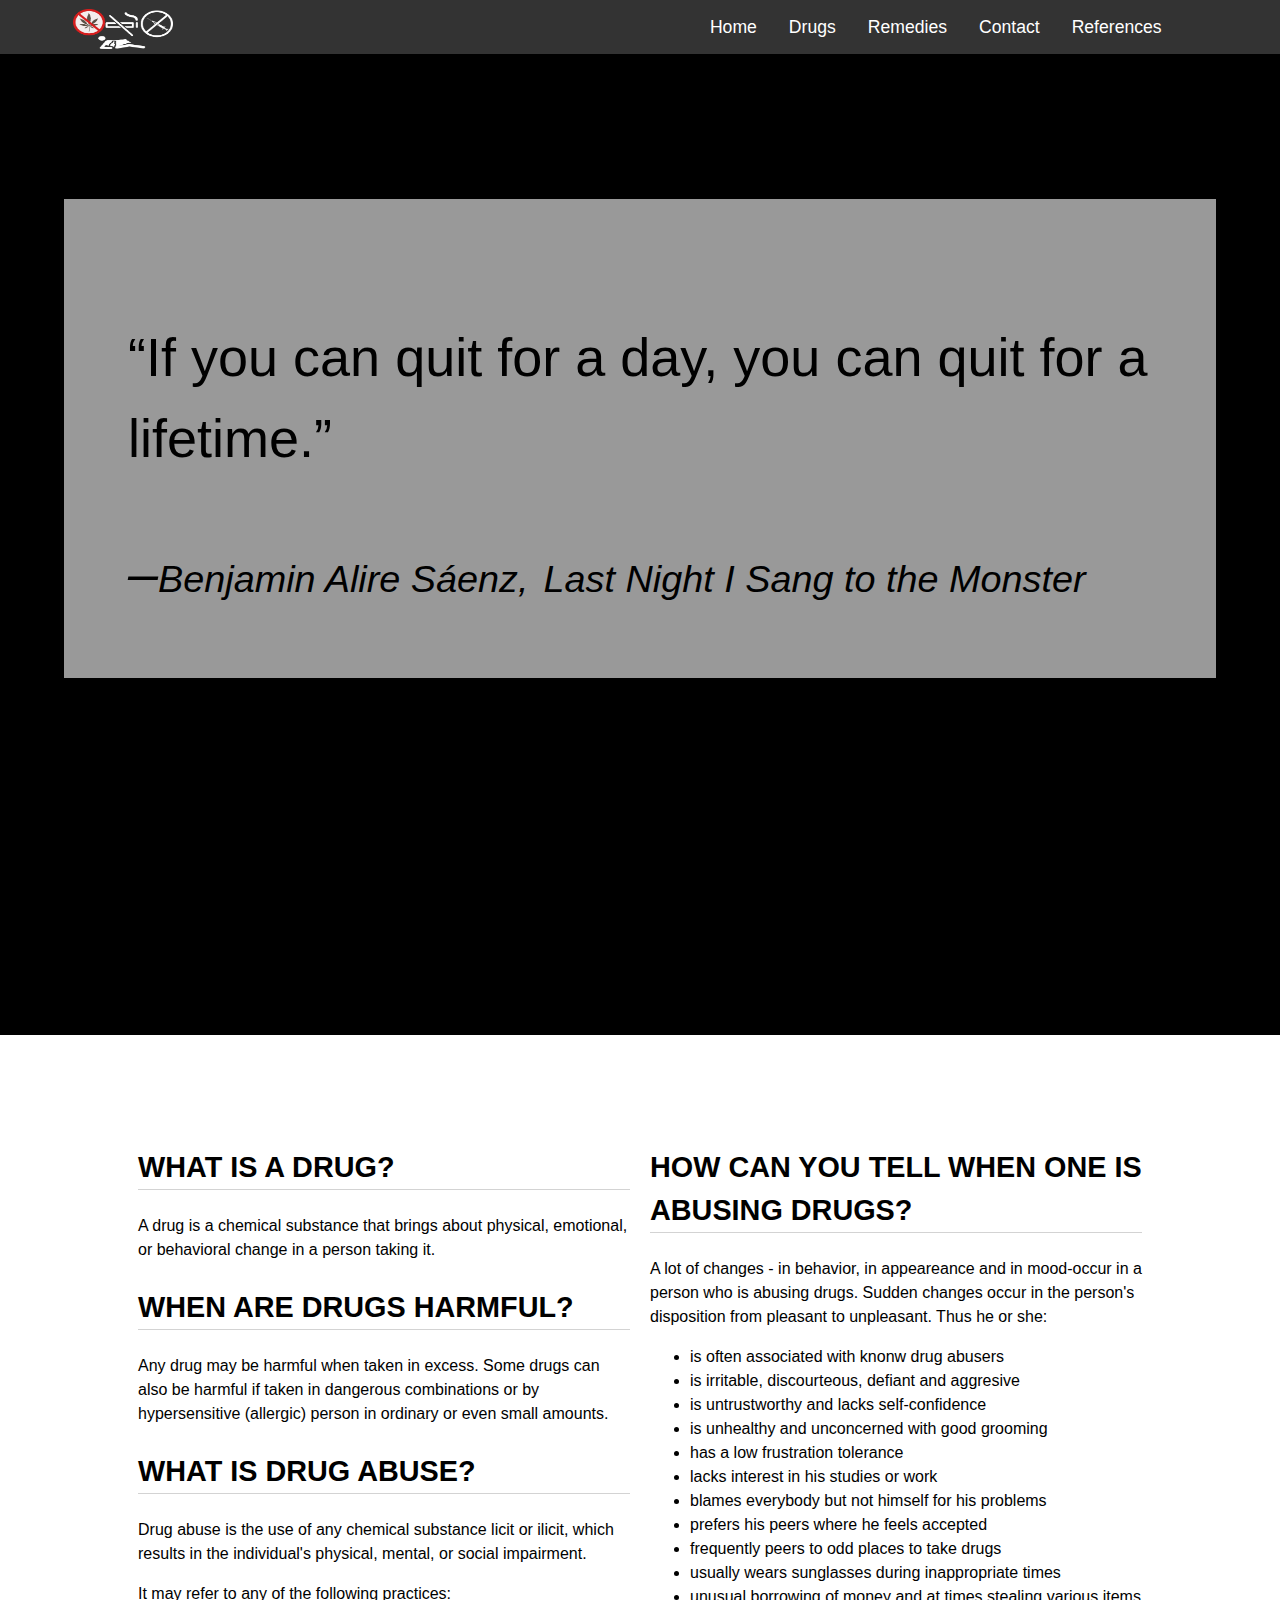
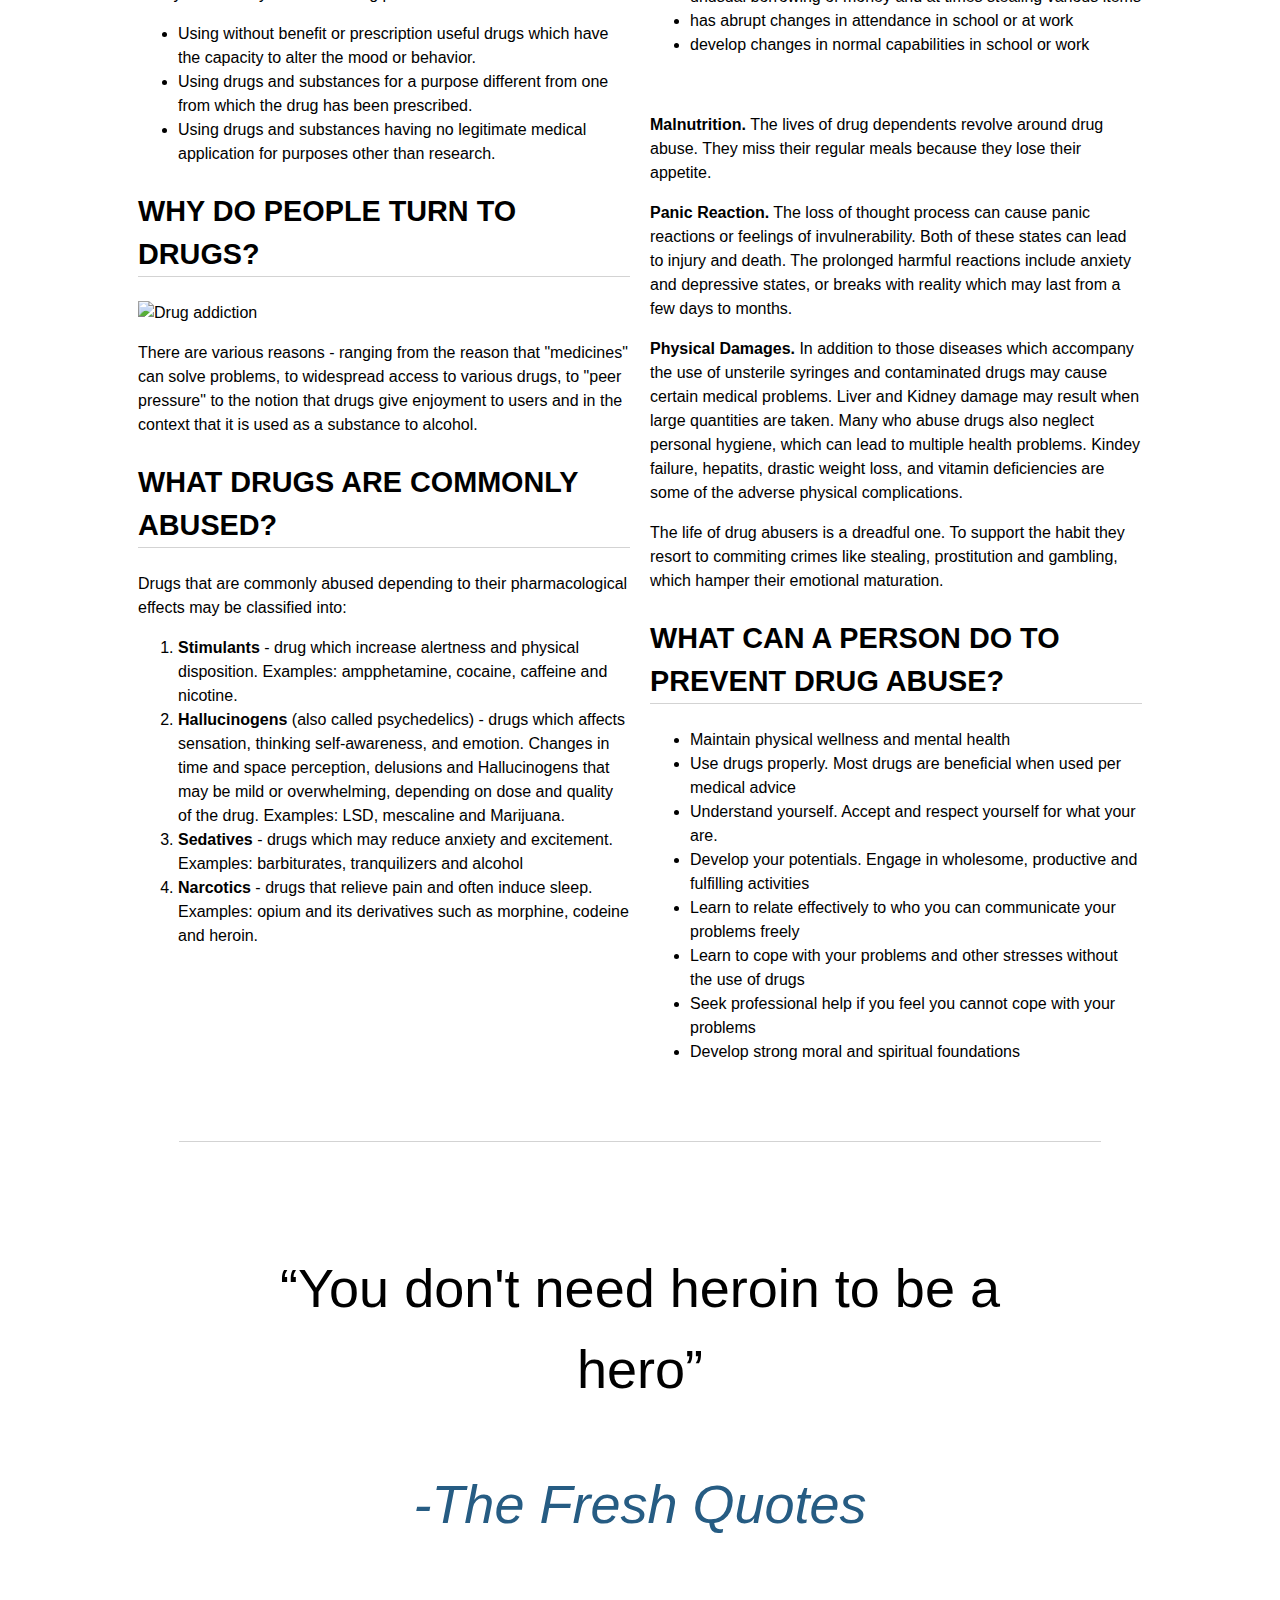
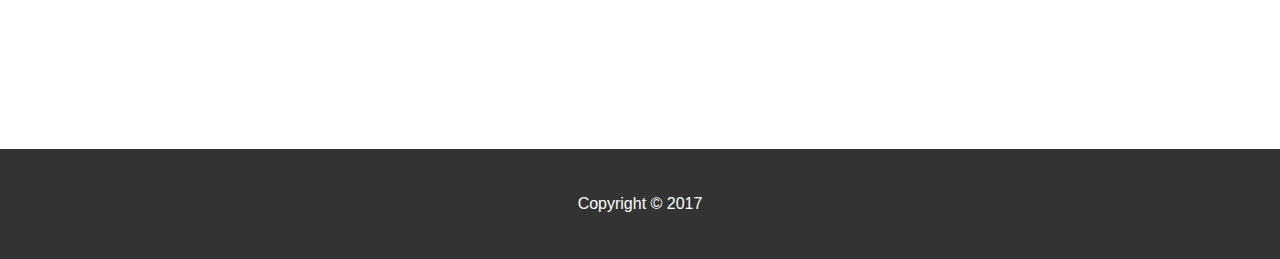
==== commit 9ebb8748: "Initial Resonsive site" ====
--- a/index.html
+++ b/index.html
@@ -3,6 +3,7 @@
 
 <head>
     <title>Home</title>
+    <meta name="viewport" content="width=device-width, initial-scale=1">
     <link rel="stylesheet" href="styles/dwarf.css">
     <link rel="stylesheet" href="styles/general.css">
     <link rel="stylesheet" href="styles/navigation.css">
@@ -26,7 +27,7 @@
                     </div>
                 </li>
                 <li class="home"><a href="index.html">Home</a></li>
-                <li class="brand">
+                <li class="brand hide-small">
                     <a href="index.html"><img class="img-responsive" src="styles/icons/brand.png" alt="Brand icon"></a>
                 </li>
             </ul>
--- a/styles/dwarf.css
+++ b/styles/dwarf.css
@@ -300,7 +300,7 @@
             font-size: 0.97em;
         }
         .img-responsive {
-            width: 40%;
+            width: 100%;
         }
         .container {
             width: 90%;
@@ -333,9 +333,12 @@
         .nav li {
             /*background: blue;*/
             /*position: absolute;*/
-            width: 70px;
-            font-size: 1em;
-        }
+            width: 15%;
+            width: 17vw;
+            font-size: 12px;
+            margin: 0;
+        }
+        
         .nav li a:hover,
         .nav li:hover {
             background: none;
@@ -347,21 +350,18 @@
             position: absolute;
             left: 0;
         }
-        nav .home {
-            display: none;
-        }
-    }
-    
-    @media only screen and (max-width: 1000px) {
         .hide-small {
             display: none;
         }
     }
+    
+
     /* Block quote */
     
     blockquote {
         padding: 5%;
         margin: 5%;
         font-size: 1.1em;
+        font-size: 6vh;
         border-top: 1px solid lightgrey;
     }--- a/styles/general.css
+++ b/styles/general.css
@@ -7,7 +7,9 @@
     text-decoration: none;
 }
 
-
+*{
+    word-wrap: break-word;
+}
 /*************** Common to all files ***************************/
 
 
@@ -16,10 +18,12 @@
 footer {
     width: 100%;
     background: #333;
-    margin-top: 5%;
+    margin: 8% 0 0 0;
     padding-top: 5%;
     padding: 3vh 0;
     color: white;
+    position: static;
+    bottom: 0;
 }
 
 
@@ -87,89 +91,14 @@
 
 /*********** drugs.html ******************/
 
-.tobacco-banner {
-    border: none;
-    padding-top: 15vh;
-    background: black url('images/tobacco.jpg') no-repeat fixed center;
-    background-size: cover;
-    height: 50vh;
-    width: 50vw;
-    color: black;
-    font-size: 3em;
-    position: static;
-}
-
-.tobacco-banner blockquote {
-    background: rgba(255, 255, 255, 0.6);
-    border: none;
-}
-
-.alcohol-banner {
-    border: none;
-    padding-top: 15vh;
-    background: black url('images/alcohol-cover.jpeg') no-repeat fixed center;
-    background-size: cover;
-    height: 50vh;
-    width: 50vw;
-    color: black;
-    font-size: 3em;
-    position: static;
-}
-
-.alcohol-banner blockquote {
-    background: rgba(255, 255, 255, 0.6);
-    border: none;
-}
-
-.heroin-banner {
-    border: none;
-    padding-top: 15vh;
-    background: black url('images/heroin-powder.jpg') no-repeat fixed center;
-    background-size: cover;
-    height: 50vh;
-    width: 50vw;
-    color: black;
-    font-size: 3em;
-    position: static;
-}
-
-.heroin-banner blockquote {
-    background: rgba(255, 255, 255, 0.6);
-    border: none;
-}
-
-.marijuana-banner {
-    border: none;
-    padding-top: 15vh;
-    background: black url('images/marijuana.png') no-repeat fixed center;
-    background-size: cover;
-    height: 50vh;
-    width: 50vw;
-    color: black;
-    font-size: 3em;
-    position: static
-}
-
-.marijuana-banner blockquote {
-    background: rgba(255, 255, 255, 0.6);
-    border: none;
-}
-
-.methamphetamine-banner {
-    border: none;
-    padding-top: 10vh;
-    background: black url('images/meth.jpg') no-repeat fixed center;
-    background-size: cover;
-    height: 80vh;
-    width: 100vw;
-    color: black;
-    font-size: 3em;
-    position: static:
-}
-
-.methamphetamine-banner blockquote {
-    background: rgba(255, 255, 255, 0.6);
-    border: none;
+#drugs-page a {
+    text-decoration: none;
+}
+
+#drugs-page section a:hover {
+    -webkit-filter: grayscale(100%);
+    /* Safari 6.0 - 9.0 */
+    filter: grayscale(100%);
 }
 
 
@@ -179,7 +108,7 @@
 /*Float image*/
 
 .background-floated {
-    float: left;
+    float: right;
     width: 20%;
     text-align: center;
 }
@@ -283,4 +212,40 @@
 
 .heroin-background {
     background: black url(images/heroin-powder.jpg) no-repeat fixed center;
+}
+
+
+/************* contact.html ***********/
+
+.contact-banner {
+    padding-top: 0.5vh;
+    padding-bottom: 0.5vh;
+    padding-left: 0.5vh;
+    padding-right: 0.5vh;
+    background: black url(images/leaf.jpg) no-repeat fixed center;
+    background-size: cover;
+    color: black;
+    font-size: 5.5em;
+    text-align: justify;
+}
+
+.contact-banner blockquote {
+    background: rgba(200, 500, 200, 0.6);
+    border: none;
+    font-family: "Courier New", Courier, monospace;
+    font-style: italic;
+}
+
+.box {
+    margin-bottom: 2em;
+    text-shadow: 1px 1px #ccc;
+    background: #EDF7DC;
+    padding: 1em 1em 1em 2em;
+    color: #000;
+    border-radius: 3px 3px 3px 3px;
+    -moz-border-radius: 3px 3px 3px 3px;
+    -webkit-border: 3px 3px 3px 3px;
+    -moz-box-shadow: rgba(0, 0, 0, 0.5) 0px 3px 5px;
+    -webkit-box-shadow: rgba(0, 0, 0, 0.5) 0px 3px 5px;
+    box-shadow: rgba(0, 0, 0, 0.5) 0px 3px 5px;
 }--- a/styles/navigation.css
+++ b/styles/navigation.css
@@ -0,0 +1,59 @@
+/* CSS file for the Navigation Bar */
+
+/* Margin for right element */
+nav li:first-child{
+    margin-right: 100px;
+    margin-right: 8vw;
+    
+}
+
+
+/* START DROPDOWN */
+
+nav li a,
+.dropbtn {
+    display: inline-block;
+    color: white;
+    text-align: center;
+    padding: 14px 16px;
+    text-decoration: none;
+}
+
+nav li a:hover,
+.dropdown:hover .dropbtn {
+    background-color: #111;
+}
+
+nav li.dropdown {
+    display: inline-block;
+}
+
+nav .dropdown-content {
+    display: none;
+    position: fixed;
+    /* Use absolute for static menu */
+    /*position: absolute;*/ 
+    background-color: #f9f9f9;
+    min-width: 160px;
+    box-shadow: 0px 8px 16px 0px rgba(0, 0, 0, 0.2);
+    z-index: 1;
+}
+
+nav .dropdown-content a {
+    color: black;
+    padding: 12px 16px;
+    text-decoration: none;
+    display: block;
+    text-align: left;
+}
+
+nav .dropdown-content a:hover {
+    background-color: #f1f1f1
+}
+
+nav .dropdown:hover .dropdown-content {
+    display: block;
+}
+
+
+/* END DROPDOWN */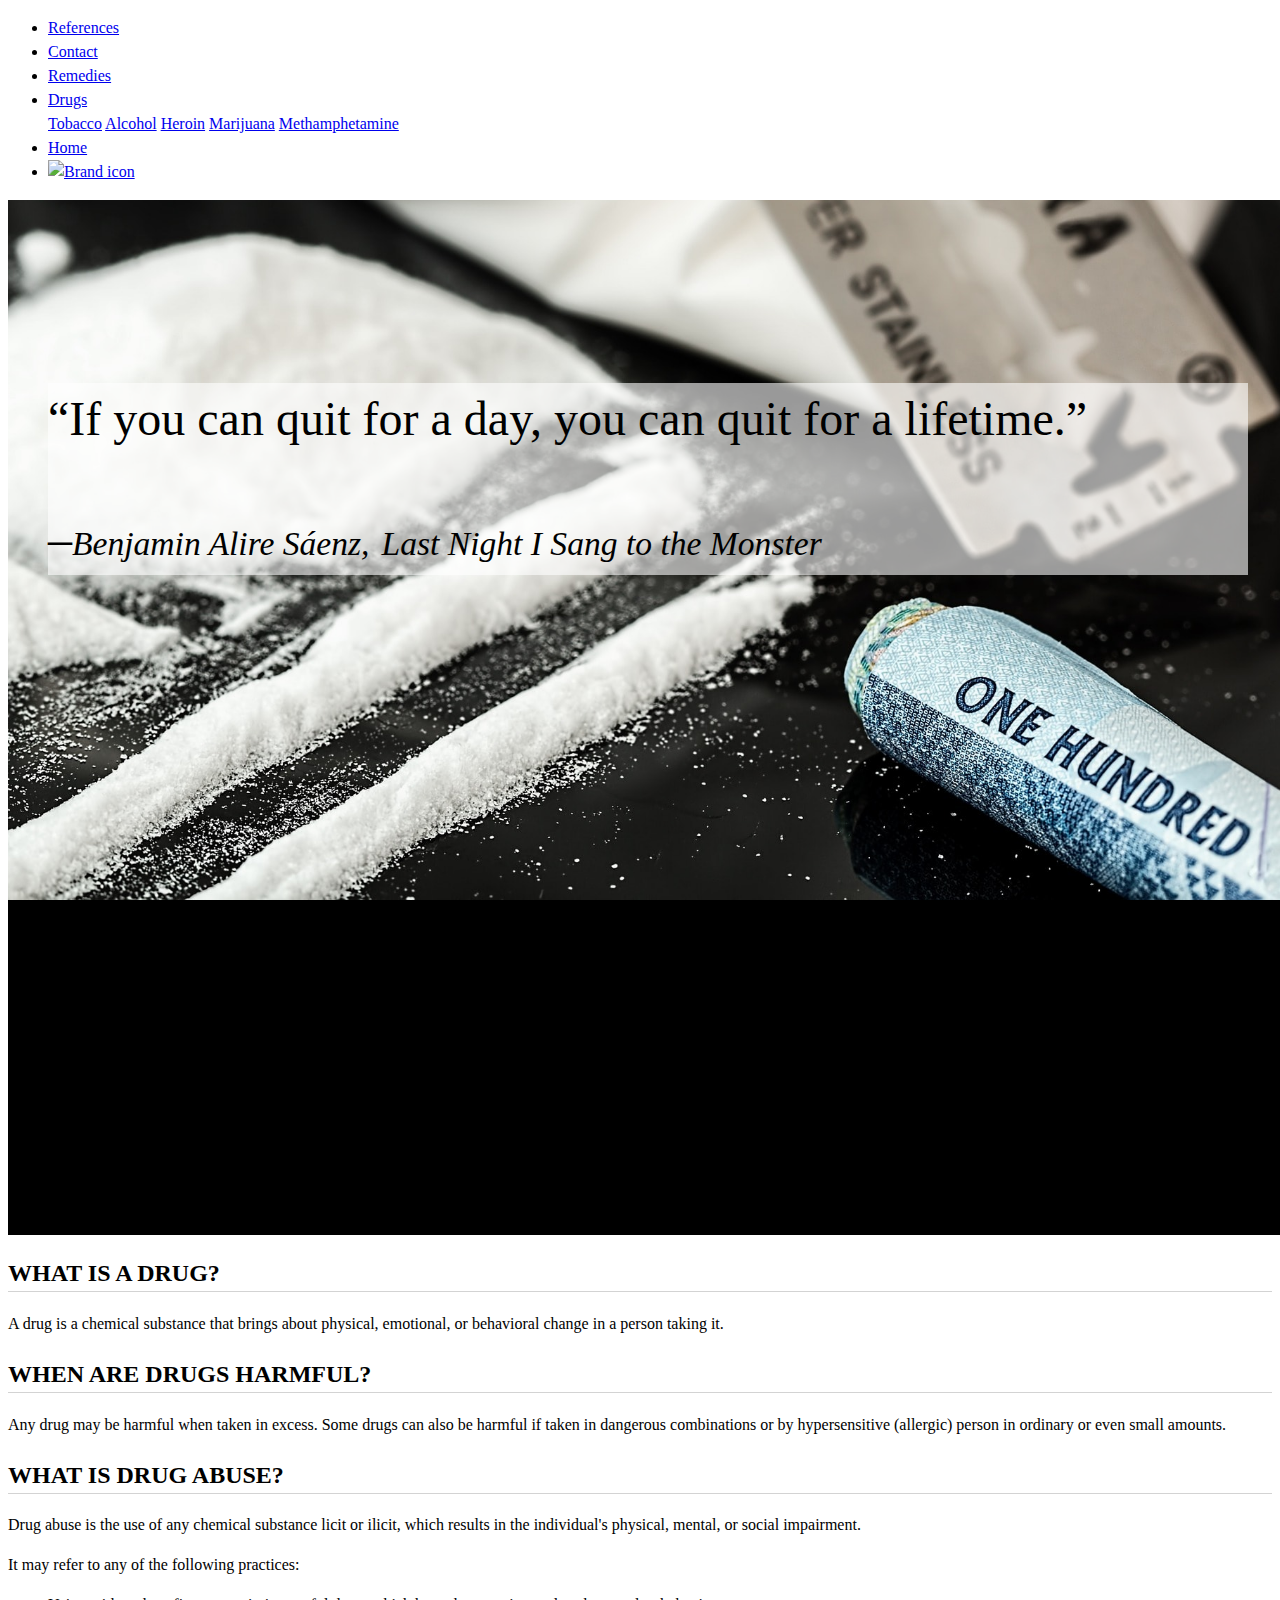
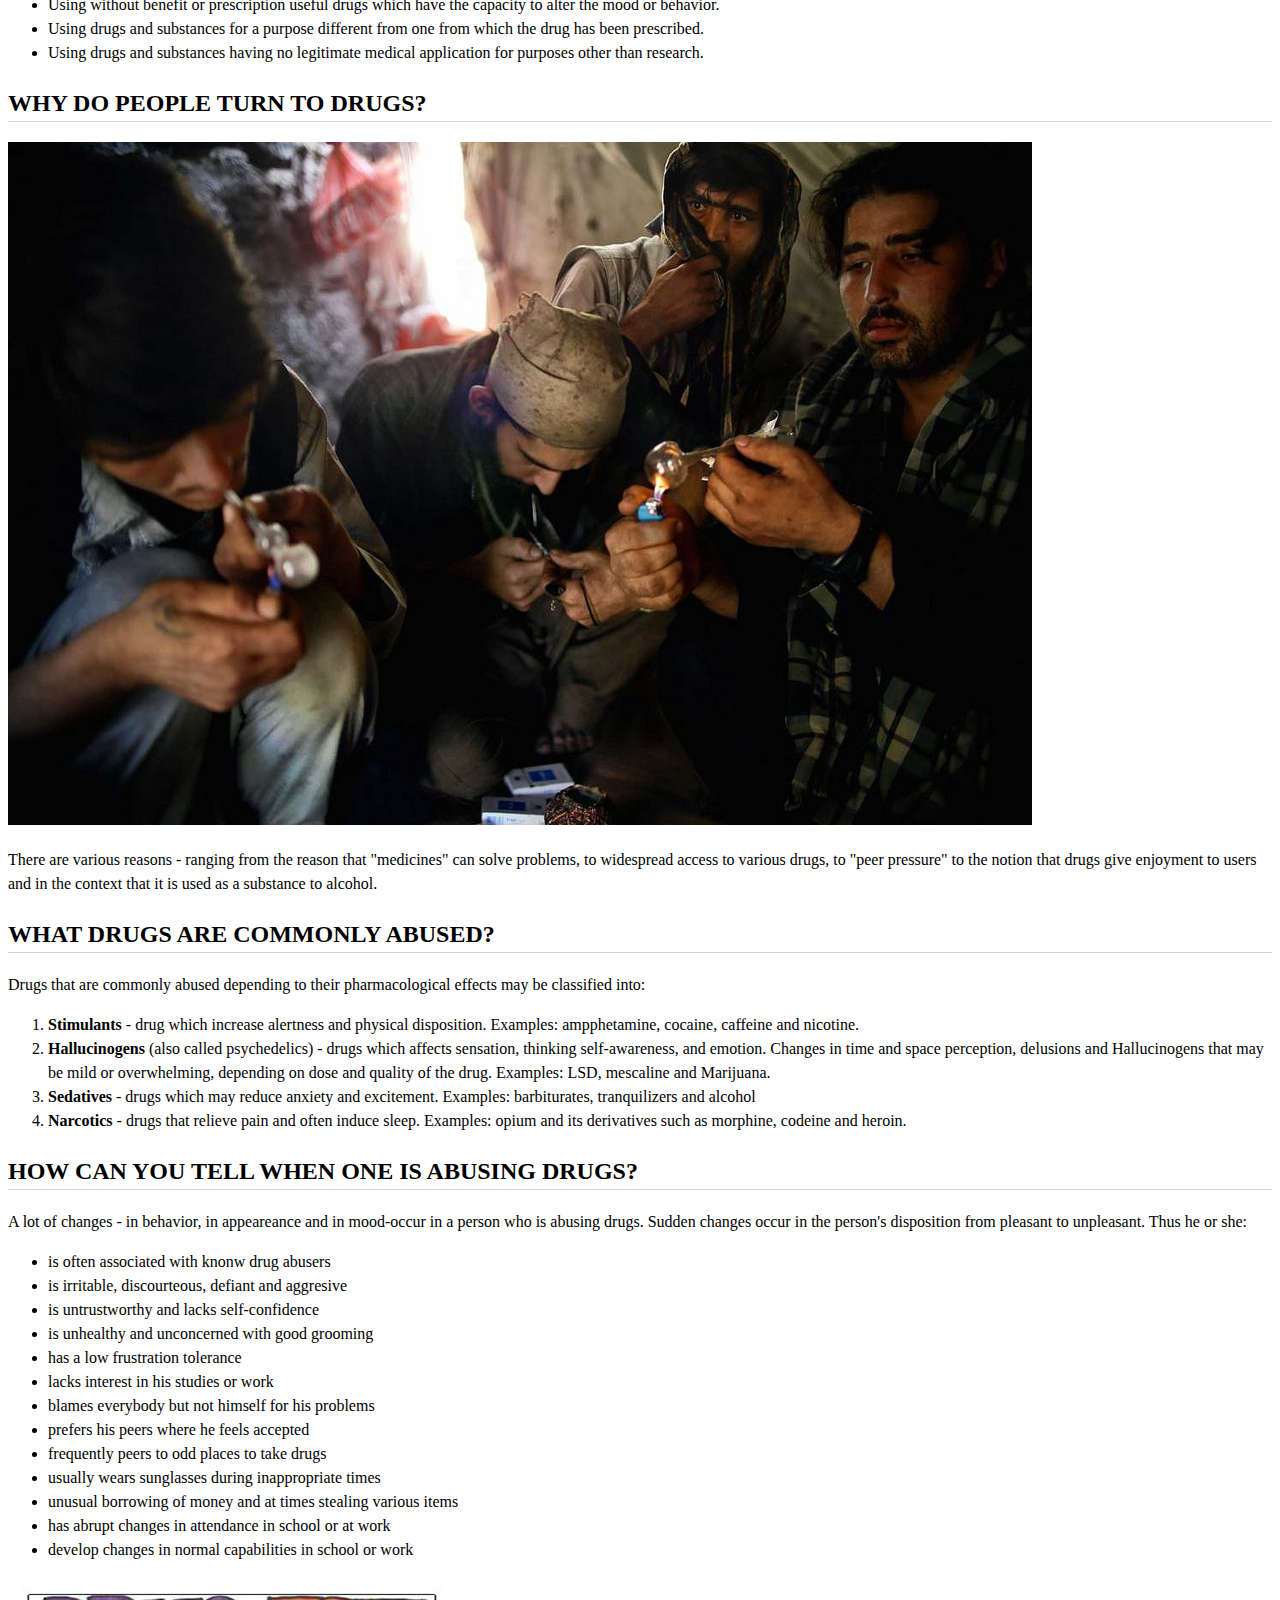
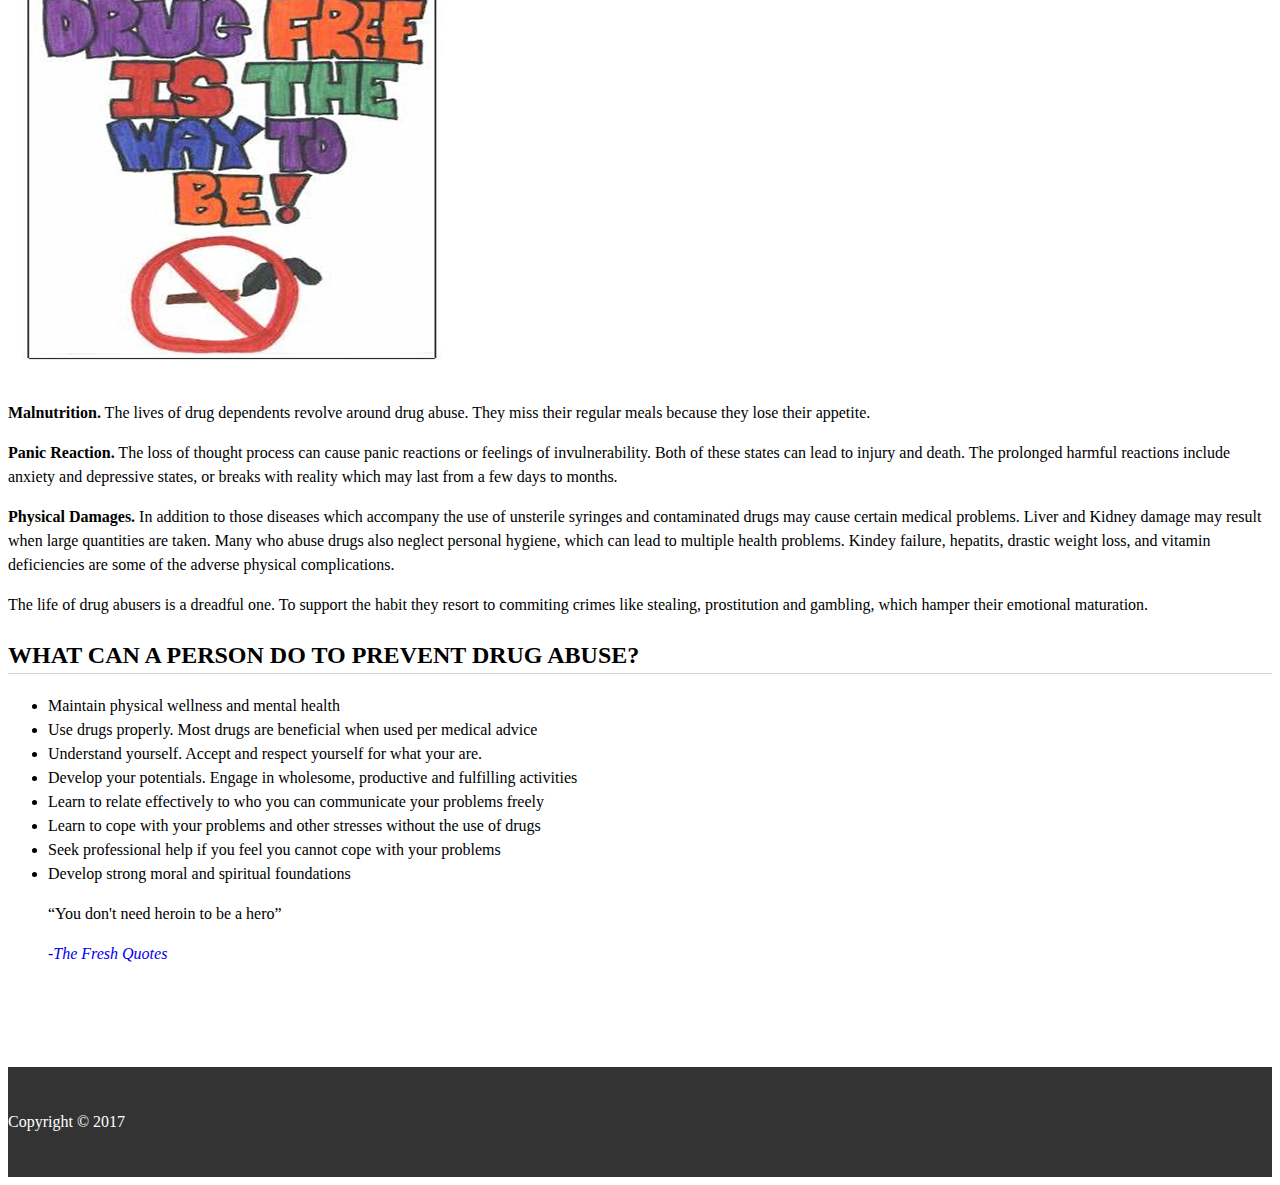
==== commit 5d03ab42: "Initial Change" ====
--- a/index.html
+++ b/index.html
@@ -75,7 +75,7 @@
                 </article>
                 <article>
                     <h2>WHY DO PEOPLE TURN TO DRUGS?</h2>
-                    <img class="img-responsive" src="styles/images/drug-addiction.jpg" alt="Drug addiction">
+                    <img class="img-responsive" src="images/drug-addiction.jpg" alt="Drug addiction">
                     <p>There are various reasons - ranging from the reason that "medicines" can solve problems, to widespread
                         access to various drugs, to "peer pressure" to the notion that drugs give enjoyment to users and
                         in the context that it is used as a substance to alcohol.
@@ -119,7 +119,7 @@
                         <li>has abrupt changes in attendance in school or at work</li>
                         <li>develop changes in normal capabilities in school or work</li>
                     </ul>
-                    <img class="img-responsive" src="styles/images/say-no.png" alt="">
+                    <img class="img-responsive" src="images/say-no.png" alt="">
                     <p><strong>Malnutrition.</strong> The lives of drug dependents revolve around drug abuse. They miss their
                         regular meals because they lose their appetite.</p>
                     <p><strong>Panic Reaction.</strong> The loss of thought process can cause panic reactions or feelings of
--- a/styles/general.css
+++ b/styles/general.css
@@ -66,7 +66,7 @@
 /* Banner */
 
 .home-banner {
-    background: black url('images/cover.jpg') no-repeat fixed center;
+    background: black url('background/cover.jpg') no-repeat fixed center;
     background-size: cover;
     /* TODO: Remove later */
     border: none;
@@ -108,7 +108,7 @@
 /*Float image*/
 
 .background-floated {
-    float: right;
+    float: left;
     width: 20%;
     text-align: center;
 }
@@ -123,7 +123,7 @@
 /***Banner***/
 
 .marijuana-background {
-    background: black url(images/marijuana.png) no-repeat fixed center;
+    background: black url('background/marijuana.png') no-repeat fixed center;
     height: 90vh;
     font-size: 5em;
     text-align: center;
@@ -141,7 +141,7 @@
 /**Banner**/
 
 .alcohol-background {
-    background: black url(images/alcohol-cover.jpeg) no-repeat fixed center;
+    background: black url('background/alcohol-cover.jpeg') no-repeat fixed center;
 }
 
 .alcohol-background blockquote {
@@ -156,14 +156,19 @@
 /**Banner**/
 
 .methamphetamine-background {
-    background: black url(images/meth.jpg) no-repeat fixed center;
+    background: rgba(0, 0, 0, 0.2) url('background/meth-formula.png') no-repeat fixed center;
+}
+.methamphetamine-background blockquote {
+    background: rgba(0, 0, 0, 0.85);
+    color: white;
+    border: none;
 }
 
 
 /************** tobacco.html *****************/
 
 .tobacco-background {
-    background: black url(images/tobacco.jpg) no-repeat fixed center;
+    background: black url('background/tobacco.jpg') no-repeat fixed center;
 }
 
 .tobacco-background blockquote {
@@ -175,24 +180,23 @@
     text-align: justify;
 }
 
-.risks {
-    float: right;
-    width: 20%;
-    text-align: justify;
-}
-
-.reasons {
-    float: right;
-    width: 20%;
-    text-align: center;
-}
-
+.risks img{
+	float: right;
+	height: 425px;
+    width: 350px;
+}
+.reasons img{
+	float: left;
+	height: 465px;
+    width: 200px;
+}
+	
 .trivias {
     padding-top: 10vh;
     padding-bottom: 10vh;
     padding-left: 5vh;
     padding-right: 5vh;
-    background: black url(images/trivias.jpeg) no-repeat fixed center;
+    background: black url('background/trivias.jpeg') no-repeat fixed center;
     background-size: cover;
     color: black;
     font-size: 1.5em;
@@ -211,7 +215,11 @@
 /**Banner**/
 
 .heroin-background {
-    background: black url(images/heroin-powder.jpg) no-repeat fixed center;
+    background: black url('background/heroin-powder.jpg') no-repeat fixed center;
+}
+.heroin-background blockquote {
+    background: rgba(255, 255, 255, 0.6);
+    border: none;
 }
 
 
@@ -222,7 +230,7 @@
     padding-bottom: 0.5vh;
     padding-left: 0.5vh;
     padding-right: 0.5vh;
-    background: black url(images/leaf.jpg) no-repeat fixed center;
+    background: black url('background/leaf.jpg') no-repeat fixed center;
     background-size: cover;
     color: black;
     font-size: 5.5em;
@@ -235,7 +243,22 @@
     font-family: "Courier New", Courier, monospace;
     font-style: italic;
 }
-
+.marquee {
+ -moz-transform:translateX(-100%);
+ -webkit-transform:translateX(-100%);	
+ transform:translateX(-100%);
+ -moz-animation: move 15s linear infinite;
+ -webkit-animation: move 15s linear infinite;
+ animation: move 8s linear infinite;
+}
+@-moz-keyframes move {
+ 0%   { -moz-transform: translateX(-100%); }
+ 100% { -moz-transform: translateX(100%); }
+}
+@-webkit-keyframes move {
+ 0%   { -webkit-transform: translateX(-100%); }
+ 100% { -webkit-transform: translateX(100%); }
+}
 .box {
     margin-bottom: 2em;
     text-shadow: 1px 1px #ccc;
